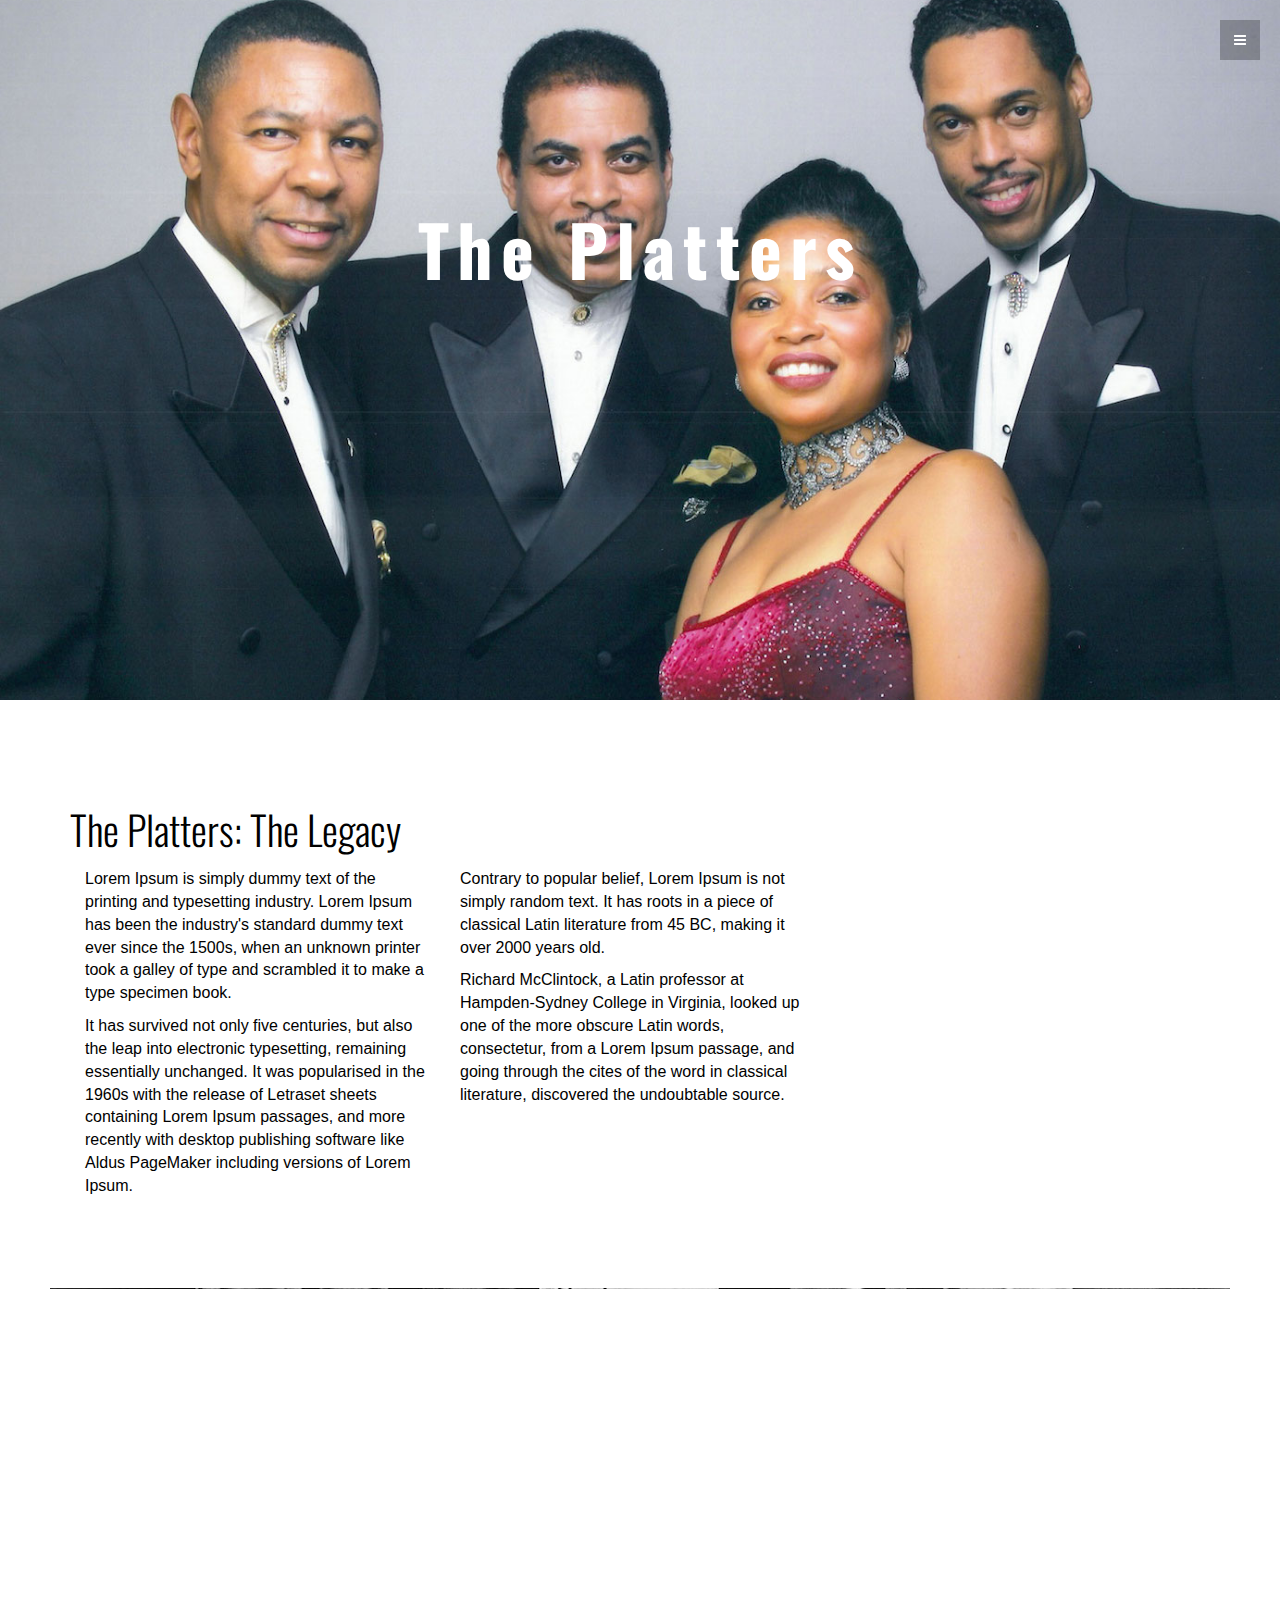
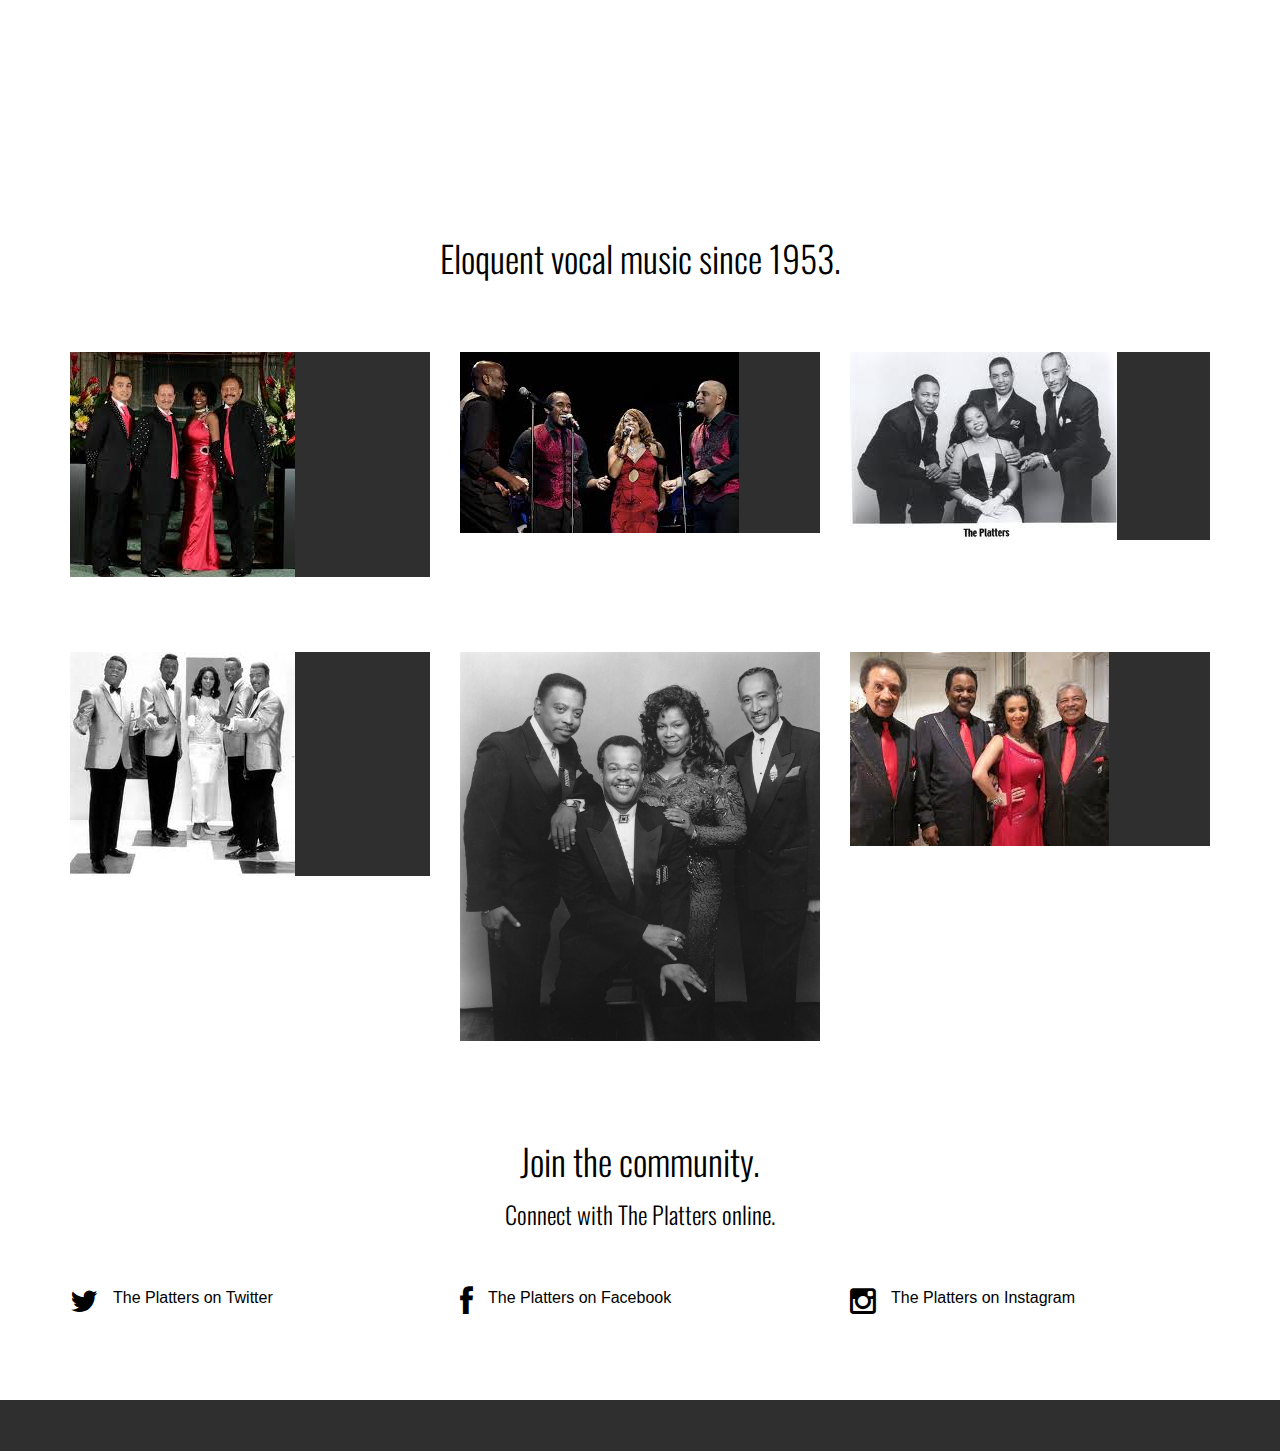
==== index.html @ 8032dd85 "first commit" ====
<!DOCTYPE html>
<html lang="en">
  <head>
    <meta charset="utf-8">
    <meta http-equiv="X-UA-Compatible" content="IE=edge">
    <meta name="viewport" content="width=device-width, initial-scale=1">
    <meta name="description" content="">
    <meta name="author" content="">
    <link rel="shortcut icon" href="assets/ico/favicon.ico">

    <title>The Platters</title>

    <!-- Bootstrap core CSS -->
    <link href="assets/css/bootstrap.css" rel="stylesheet">

    <!-- Custom styles for this template -->
    <link href="assets/css/style.css" rel="stylesheet">
    <link href="assets/css/font-awesome.min.css" rel="stylesheet">
    <link href="assets/js/fancybox/jquery.fancybox.css" rel="stylesheet" />

    <!-- Just for debugging purposes. Don't actually copy this line! -->
    <!--[if lt IE 9]><script src="../../assets/js/ie8-responsive-file-warning.js"></script><![endif]-->

    <!-- HTML5 shim and Respond.js IE8 support of HTML5 elements and media queries -->
    <!--[if lt IE 9]>
      <script src="https://oss.maxcdn.com/libs/html5shiv/3.7.0/html5shiv.js"></script>
      <script src="https://oss.maxcdn.com/libs/respond.js/1.4.2/respond.min.js"></script>
    <![endif]-->
  </head>

  <body data-spy="scroll" data-offset="0" data-target="#theMenu">
		
	<!-- Menu -->
	<nav class="menu" id="theMenu">
		<div class="menu-wrap">
			<i class="fa fa-times menu-close"></i>
			<a href="#home" class="smoothScroll">Home</a>
			<a href="#about" class="smoothScroll">About</a>
			<a href="#services" class="smoothScroll">Connect</a>
		</div>
		
		<!-- Menu button -->
		<div id="menuToggle"><i class="fa fa-bars"></i></div>
	</nav>

	<section id="home" name="home"></section>
	<div id="headerwrap">
		<div class="container">
			<div class="row">
				<div class="col-md-6 col-md-offset-3">
					<h1>The Platters</h1>
				</div>
			</div><! --/row -->
		</div><! --/container -->
	</div><! --/headerwrap -->
	
	<section id="about" name="about"></section>
	<div id="aboutwrap">
		<div class="container">
			<div class="row">
				<div class="col-lg-8 name-desc">
					<h2>The Platters: The Legacy</h2>
					
					<div class="col-md-6">
						<p>Lorem Ipsum is simply dummy text of the printing and typesetting industry. Lorem Ipsum has been the industry's standard dummy text ever since the 1500s, when an unknown printer took a galley of type and scrambled it to make a type specimen book.</p>
						<p>It has survived not only five centuries, but also the leap into electronic typesetting, remaining essentially unchanged. It was popularised in the 1960s with the release of Letraset sheets containing Lorem Ipsum passages, and more recently with desktop publishing software like Aldus PageMaker including versions of Lorem Ipsum.</p>
					</div>
					<div class="col-md-6">
						<p>Contrary to popular belief, Lorem Ipsum is not simply random text. It has roots in a piece of classical Latin literature from 45 BC, making it over 2000 years old.</p>
						<p> Richard McClintock, a Latin professor at Hampden-Sydney College in Virginia, looked up one of the more obscure Latin words, consectetur, from a Lorem Ipsum passage, and going through the cites of the word in classical literature, discovered the undoubtable source. </p>
					</div>
					
				</div><! --/col-lg-8-->
		
			</div><!-- /row -->
		</div><!-- /container -->
	</div><!-- /aboutwrap -->
	
	<! -- ABOUT SEPARATOR -->
	<div class="sep about" data-stellar-background-ratio="0.5"></div>
	
	<! -- PORTFOLIO SECTION -->
	<section id="portfolio" name="portfolio"></section>
	<div id="portfoliowrap">
		<div class="container">
			<div class="row">
				<h1>Eloquent vocal music since 1953.</h1>
				<div class="col-lg-4 col-md-4 col-sm-4 col-xs-12 desc">
					<div class="project-wrapper">
	                    <div class="project">
	                        <div class="photo-wrapper">
	                            <div class="photo">
	                            	<a class="fancybox" href="assets/img/portfolio/port04.jpg"><img class="img-responsive" src="assets/img/portfolio/port04.jpg" alt=""></a>
	                            </div>
	                            <div class="overlay"></div>
	                        </div>
	                    </div>
	                </div>
				</div><!-- col-lg-4 -->
				
				<div class="col-lg-4 col-md-4 col-sm-4 col-xs-12 desc">
					<div class="project-wrapper">
	                    <div class="project">
	                        <div class="photo-wrapper">
	                            <div class="photo">
	                            	<a class="fancybox" href="assets/img/portfolio/port05.jpg"><img class="img-responsive" src="assets/img/portfolio/port05.jpg" alt=""></a>
	                            </div>
	                            <div class="overlay"></div>
	                        </div>
	                    </div>
	                </div>
				</div><!-- col-lg-4 -->
				
				<div class="col-lg-4 col-md-4 col-sm-4 col-xs-12 desc">
					<div class="project-wrapper">
	                    <div class="project">
	                        <div class="photo-wrapper">
	                            <div class="photo">
	                            	<a class="fancybox" href="assets/img/portfolio/port06.jpg"><img class="img-responsive" src="assets/img/portfolio/port06.jpg" alt=""></a>
	                            </div>
	                            <div class="overlay"></div>
	                        </div>
	                    </div>
	                </div>
				</div><!-- col-lg-4 -->
			</div><!-- /row -->
	
			<div class="row mt">
				<div class="col-lg-4 col-md-4 col-sm-4 col-xs-12 desc">
					<div class="project-wrapper">
	                    <div class="project">
	                        <div class="photo-wrapper">
	                            <div class="photo">
	                            	<a class="fancybox" href="assets/img/portfolio/port01.jpg"><img class="img-responsive" src="assets/img/portfolio/port01.jpg" alt=""></a>
	                            </div>
	                            <div class="overlay"></div>
	                        </div>
	                    </div>
	                </div>
				</div><!-- col-lg-4 -->
				
				<div class="col-lg-4 col-md-4 col-sm-4 col-xs-12 desc">
					<div class="project-wrapper">
	                    <div class="project">
	                        <div class="photo-wrapper">
	                            <div class="photo">
	                            	<a class="fancybox" href="assets/img/portfolio/port02.jpg"><img class="img-responsive" src="assets/img/portfolio/port02.jpg" alt=""></a>
	                            </div>
	                            <div class="overlay"></div>
	                        </div>
	                    </div>
	                </div>
				</div><!-- col-lg-4 -->
				
				<div class="col-lg-4 col-md-4 col-sm-4 col-xs-12 desc">
					<div class="project-wrapper">
	                    <div class="project">
	                        <div class="photo-wrapper">
	                            <div class="photo">
	                            	<a class="fancybox" href="assets/img/portfolio/port03.jpg"><img class="img-responsive" src="assets/img/portfolio/port03.jpg" alt=""></a>
	                            </div>
	                            <div class="overlay"></div>
	                        </div>
	                    </div>
	                </div>
				</div><!-- col-lg-4 -->
			</div><!-- /row -->
		</div><! --/container -->
	</div><! --/Portfoliowrap -->
	
	<! -- SERVICE SECTION -->
	<section id="services" name="services"></section>
	<div id="servicewrap">
		<div class="container">
			<div class="row">
				<div class="col-lg-8-offset-2 centered">
					<h1>Join the community.</h1>
					<h3>Connect with The Platters online.</h3>
				</div><!-- /col-lg-8 -->
			</div><! --/row -->
			
			<div class="row mt">
				<div class="col-sm-4 service">
					<i class="fa fa-twitter"></i><p>The Platters on Twitter</p>
				</div>
				<div class="col-sm-4 service">
					<i class="fa fa-facebook"></i><p>The Platters on Facebook</p>
				</div>
				<div class="col-sm-4 service">
					<i class="fa fa-instagram"></i><p>The Platters on Instagram</p>
				</div>
			</div><! --/row -->
			
		</div><! --/container -->
	</div><! --/servicewrap -->
	
	
	<! -- SERVICE SECTION -->
	<section id="contact" name="contact"></section>
	
	<div id="contactwrap">
		<div class="container">
			<div class="row">
				<div class="col-lg-6">
			
				</div>
				
				<div class="col-lg-6">
					
				</div>
			
			</div><! --/row -->
		</div><!-- /container -->
	</div>
	
    <!-- Bootstrap core JavaScript
    ================================================== -->
    <!-- Placed at the end of the document so the pages load faster -->
    <script src="https://ajax.googleapis.com/ajax/libs/jquery/1.11.0/jquery.min.js"></script>
	<script src="assets/js/classie.js"></script>
    <script src="assets/js/bootstrap.min.js"></script>
    <script src="assets/js/smoothscroll.js"></script>
	<script src="assets/js/jquery.stellar.min.js"></script>
	<script src="assets/js/fancybox/jquery.fancybox.js"></script>    
	<script src="assets/js/main.js"></script>
		<script>
		$(function(){
			$.stellar({
				horizontalScrolling: false,
				verticalOffset: 40
			});
		});
		</script>
		
		<script type="text/javascript">
      $(function() {
        //    fancybox
          jQuery(".fancybox").fancybox();
      });
	   </script>

  </body>
</html>
---- assets/css/style.css ----
/*
 * Author: Carlos Alvarez
 * URL: http://Alvarez.is
 *
 * Project Name: NYC Design
 * Version: 1.0
 * Date: 04-20-2014
 * URL: 
 */


/* ==========================================================================
   Base Styles, Bootstrap Modifications & Fonts Import
   ========================================================================== */

@import url(http://fonts.googleapis.com/css?family=Oswald:400,300,700);
@import url(http://fonts.googleapis.com/css?family=Lato:400,700);

html,
button,
input,
select,
textarea {
    color: #222;
}

/*
 * Remove text-shadow in selection highlight: h5bp.com/i
 * These selection rule sets have to be separate.
 * Customize the background color to match your design.
 */

::-moz-selection {
    background: #f2c2c9;
    color: #a4003a;
    text-shadow: none;
}

::selection {
    background: #16a085;
    color: #a4003a;
    text-shadow: none;
}

/*
 * A better looking default horizontal rule
 */

 hr {
    display: block;
    height: 1px;
    border: 0;
    border-top: 1px solid #ccc;
    margin: 1em 0;
    padding: 0;
}

.centered {
	text-align: center
}


/* ==========================================================================
   General styles
   ========================================================================== */

html,
body {
    height: 100%;
}

body {
    font-family: "Lato" sans-serif;
    font-weight: 400;
    font-size: 16px;
    color: #000;

    -webkit-font-smoothing: antialiased;
    -webkit-overflow-scrolling: touch;
}

h1, h2, h3, h4, h5, h6 {
	font-family: "Oswald", sans-serif;
	font-weight: 300;
}

/* ==========================================================================
   MENU CONFIGURATION
   ========================================================================== */

.menu {
	position: fixed;
	right: -200px;
	width: 260px;
	height: 100%;
	top: 0;
	z-index: 10;
	text-align: left;
}

.menu.menu-open {
	right: 0px;
}

.menu-wrap {
	position: absolute;
	top: 0;
	left: 60px;
	background: #1a1a1a;
	width: 200px;
	height: 100%;
}

.menu h1.logo a {
	font-family: "Oswald", sans-serif;
	font-size: 16px;
	font-weight: 700;
	letter-spacing: 0.15em;
	line-height: 40px;
	text-transform: uppercase;
	color: #ffffff;
	margin-top: 20px;
}

.menu h1.logo a:hover {
	color: #f85c37;
}

.menu img.logo {
	margin: 20px 0;
	max-width: 160px;
}

.menu a {
	margin-left: 20px;
	color: #808080;
	display: block;
	font-size: 12px;
	font-weight: 700;
	line-height: 40px;
	letter-spacing: 0.1em;
	text-transform: uppercase;
}

.menu a:hover {
	color: #ffffff;
}

.menu a:active {
	color: #ffffff;
}

.menu a > i {
	float: left;
	display: inline-block;
	vertical-align: middle; 
	text-align: left;
	width: 25px;
	font-size: 14px;
	line-height: 40px;
	margin: 25px 2px;
}

.menu-close {
	cursor: pointer;
	display: block;
	position: absolute;
	font-size: 14px;
	color: #808080;
	width: 40px;
	height: 40px;
	line-height: 40px;
	top: 20px;
	right: 5px;
	-webkit-transition: all .1s ease-in-out;
	   -moz-transition: all .1s ease-in-out;
		-ms-transition: all .1s ease-in-out;
		 -o-transition: all .1s ease-in-out;
			transition: all .1s ease-in-out;
}

.menu-close:hover {
	color: #ffffff;
	-webkit-transition: all .1s ease-in-out;
	   -moz-transition: all .1s ease-in-out;
		-ms-transition: all .1s ease-in-out;
		 -o-transition: all .1s ease-in-out;
			transition: all .1s ease-in-out;
}

/* Push the body after clicking the menu button */
.body-push {
	overflow-x: hidden;
	position: relative;
	left: 0;
}

.body-push-toright {
	left: 200px;
}

.body-push-toleft {
	left: -200px;
}

.menu,
.body-push {
	-webkit-transition: all .3s ease;
	   -moz-transition: all .3s ease;
		-ms-transition: all .3s ease;
		 -o-transition: all .3s ease;
			transition: all .3s ease;
}

#menuToggle {
	position: absolute;
	top: 20px;
	left: 0;
	z-index: 11;
	display: block;
	text-align: center;
	font-size: 14px;
	color: #ffffff;
	width: 40px;
	height: 40px;
	line-height: 40px;
	cursor: pointer;
	background: rgba(0,0,0,0.25);
	-webkit-transition: all .1s ease-in-out;
	   -moz-transition: all .1s ease-in-out;
		-ms-transition: all .1s ease-in-out;
		 -o-transition: all .1s ease-in-out;
			transition: all .1s ease-in-out;
}

#menuToggle:hover {
	color: #ffffff;
	background: rgba(0,0,0,0.2);
	-webkit-transition: all .1s ease-in-out;
	   -moz-transition: all .1s ease-in-out;
		-ms-transition: all .1s ease-in-out;
		 -o-transition: all .1s ease-in-out;
			transition: all .1s ease-in-out;
}


/* ==========================================================================
   Wrap Sections
   ========================================================================== */

#headerwrap {
	background: url(../img/back.jpg) no-repeat center top;
	margin-top: 0px;
	padding-top:120px;
	text-align:center;
	background-attachment: relative;
	background-position: center center;
	min-height: 700px;
	width: 100%;
	
    -webkit-background-size: 100%;
    -moz-background-size: 100%;
    -o-background-size: 100%;
    background-size: 100%;

    -webkit-background-size: cover;
    -moz-background-size: cover;
    -o-background-size: cover;
    background-size: cover;
}

#headerwrap h1 {
	color:#ffffff;
	margin-top: 90px;
	padding-bottom: 30px;
	letter-spacing: 8px;
	font-size: 70px;
	font-weight: bold;
}

/* About Wrap & Conf */
#aboutwrap {
	margin-top: 80px;
	margin-bottom: 80px;
}

.name {
	text-align: center;
}
.name p {
	font-size: 22px;
	font-weight: lighter;
	margin-top: 15px;
	letter-spacing: 2px;
}

.name-label {
	width: 60px;
	height: 60px;
	margin: 0 auto 45px;
	border-top: 1px solid #000;
	background: url(../img/name-label.png) center bottom no-repeat;
	background-size: 35px 35px;
}

.name-zig {
	width: 73px;
	height: 17px;
	margin: 38px 0 38px;
	background: url(../img/name-zig.png) 0 0 no-repeat;
	background-size: 73px 17px;
}

.name-desc h2 {
	font-family: 'Oswald', sans-serif;
	font-size: 40px;
	line-height: 1.45;
	font-weight: 300;
}

/* Separator About - Parallax Section */
.sep {
	background-attachment: fixed;
	background-position: 50% 0;
	background-repeat: no-repeat;
	height: 450px;
	position: relative;
}
.about {
	background-image: url(../img/platters-1.jpg);
}

/* Portfolio Wrap Section */
#portfoliowrap {
	display: block;
	margin-top: 80px;
	margin-bottom: 80px;
}

#portfoliowrap h1 {
	font-weight: 300;
	text-align: center;
	margin-bottom: 50px;
}
.mt {
	margin-top: 50px;
}

.mb {
	margin-bottom: 60px;
}

#portfoliowrap i {
	font-size: 50px;
}

.proc {
	padding-top: 15px;
	padding-bottom: 15px;
	border-bottom: solid 2px transparent;
}

#portfoliowrap .proc:hover {
	background-color: #eee;
	border-bottom: solid 2px #2f2f2f
}

.portfolio {
	background-image: url(../img/portfolio-sep.jpg);
}

/* Service Wrap */
#servicewrap {
	display: block;
	margin-top: 80px;
	margin-bottom: 80px;
}

#servicewrap h1 {
	font-weight: 300;
	text-align: center;
	margin-bottom: 20px;
}

.service {
	text-align: left;
}

.service small {
	font-size: 12px;
	font-weight: bold
}

.service i {
	float: left;
	margin-right: 15px;
	font-size: 30px;
	vertical-align: middle;
}

.service .text {
	color: #767676
}

/* Testimonials Wrap */
#testimonials {
	display: block;
	margin-top: 80px;
	margin-bottom: 80px;
	background-color: #f3f3f3;
}

/* Contact Wrap */
#contactwrap {
	background-color: #2f2f2f;
	margin-top: 0px;
	padding-top: 25px;
	padding-bottom: 25px;
}

#contactwrap p {
	color: #f2f2f2;
}

#contactwrap small {
	font-size: 13px;
}

.contact {
	background-image: url(../img/contact-sep.jpg);
}

#contactwrap label {
	color: #f2f2f2;
	margin-top: 10px;
}


/* Gallery Configuration */
.photo-wrapper {
  display: block;
  position: relative;
  overflow: hidden;
  background-color: #2f2f2f;
  -webkit-transition: background-color 0.4s;
  -moz-transition: background-color 0.4s;
  -o-transition: background-color 0.4s;
  transition: background-color 0.4s;
}
.project .overlay {
  position: absolute;
  text-align: center;
  color: #fff;
  opacity: 0;
  filter: alpha(opacity=0);
  -webkit-transition: opacity 0.4s;
  -moz-transition: opacity 0.4s;
  -o-transition: opacity 0.4s;
  transition: opacity 0.4s;
  
}

.project:hover .photo-wrapper {
  background-color: #2f2f2f;
	background-image:url(../img/zoom.png);
	background-repeat:no-repeat;
	background-position:center;
	top: 0;
	bottom: 0;
	left: 0;
	right: 0;
	position: relative;
}
.project:hover .photo {
  opacity: 10;
  filter: alpha(opacity=4000);
  opacity: 0.1;
  filter: alpha(opacity=40);
}
.project:hover .overlay {
  opacity: 100;
  filter: alpha(opacity=10000);
  opacity: 1;
  filter: alpha(opacity=100);
}

.desc {
	margin-top: 25px;
}
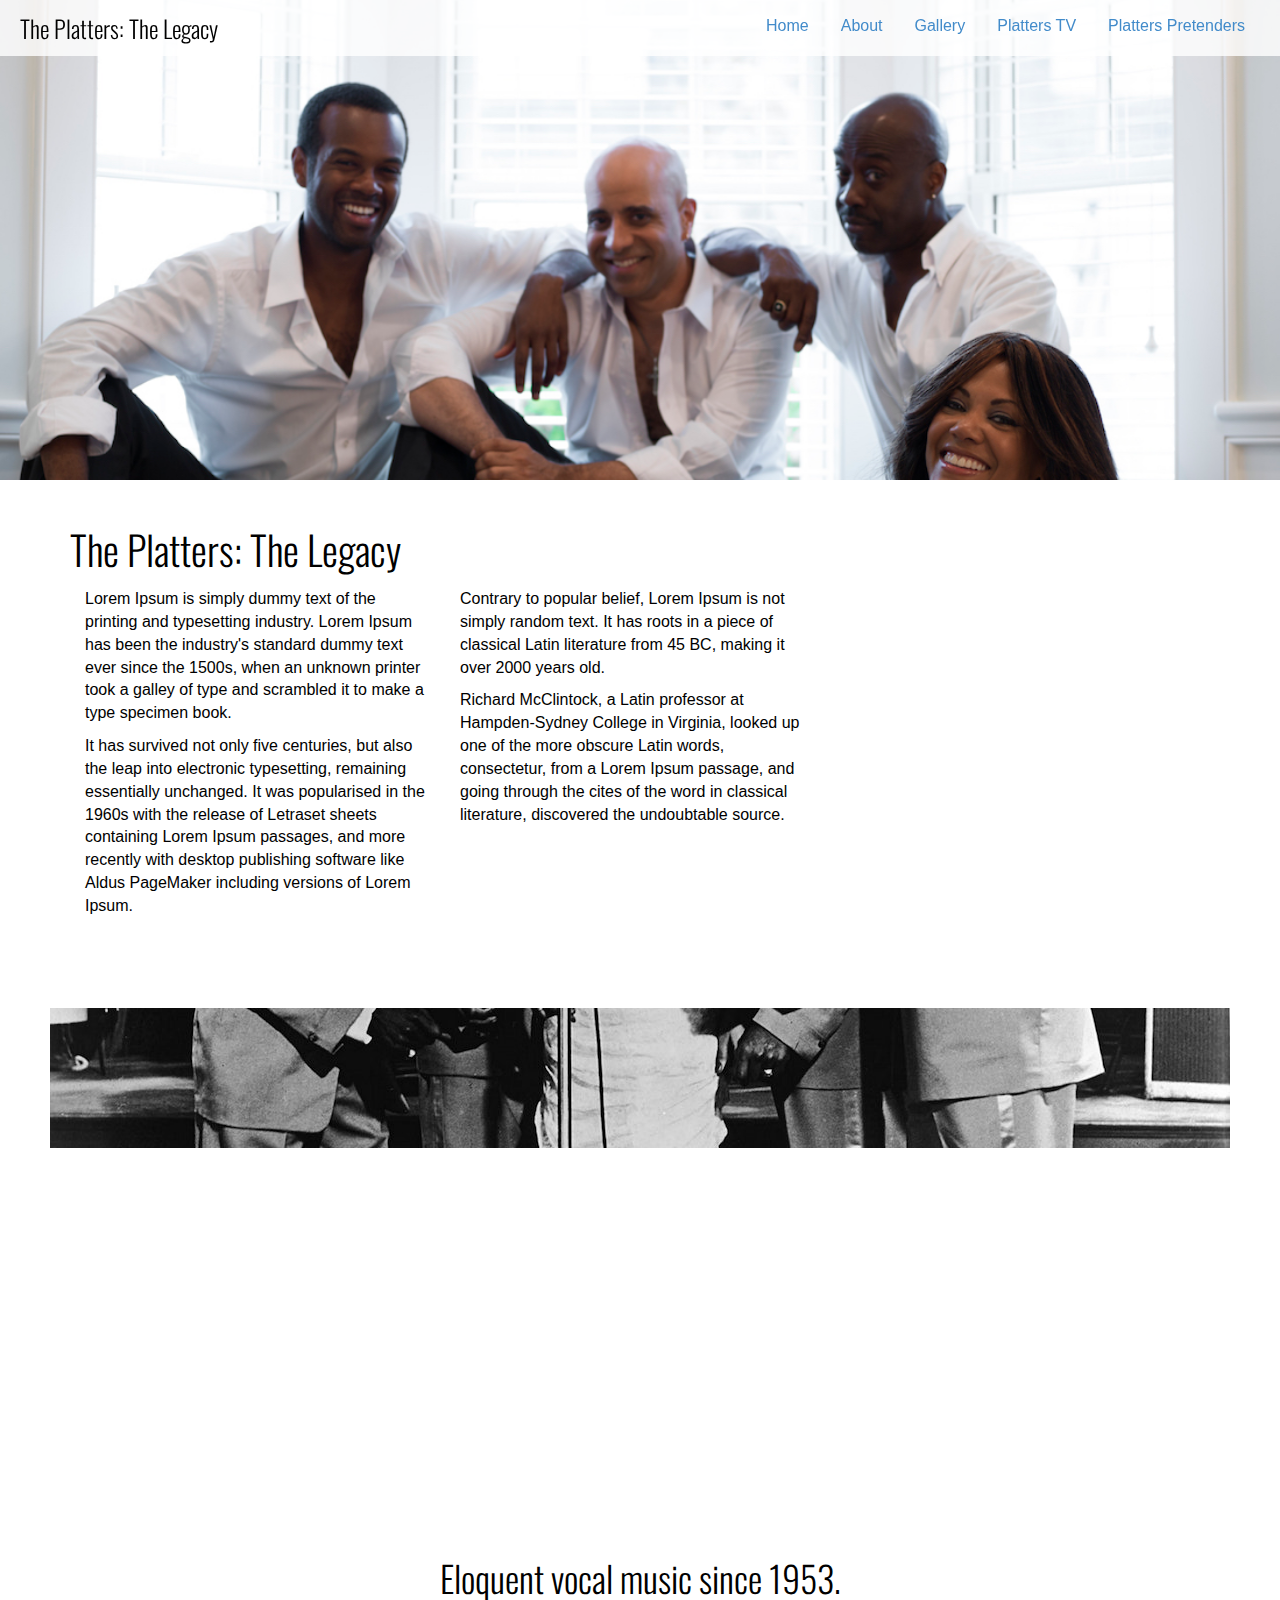
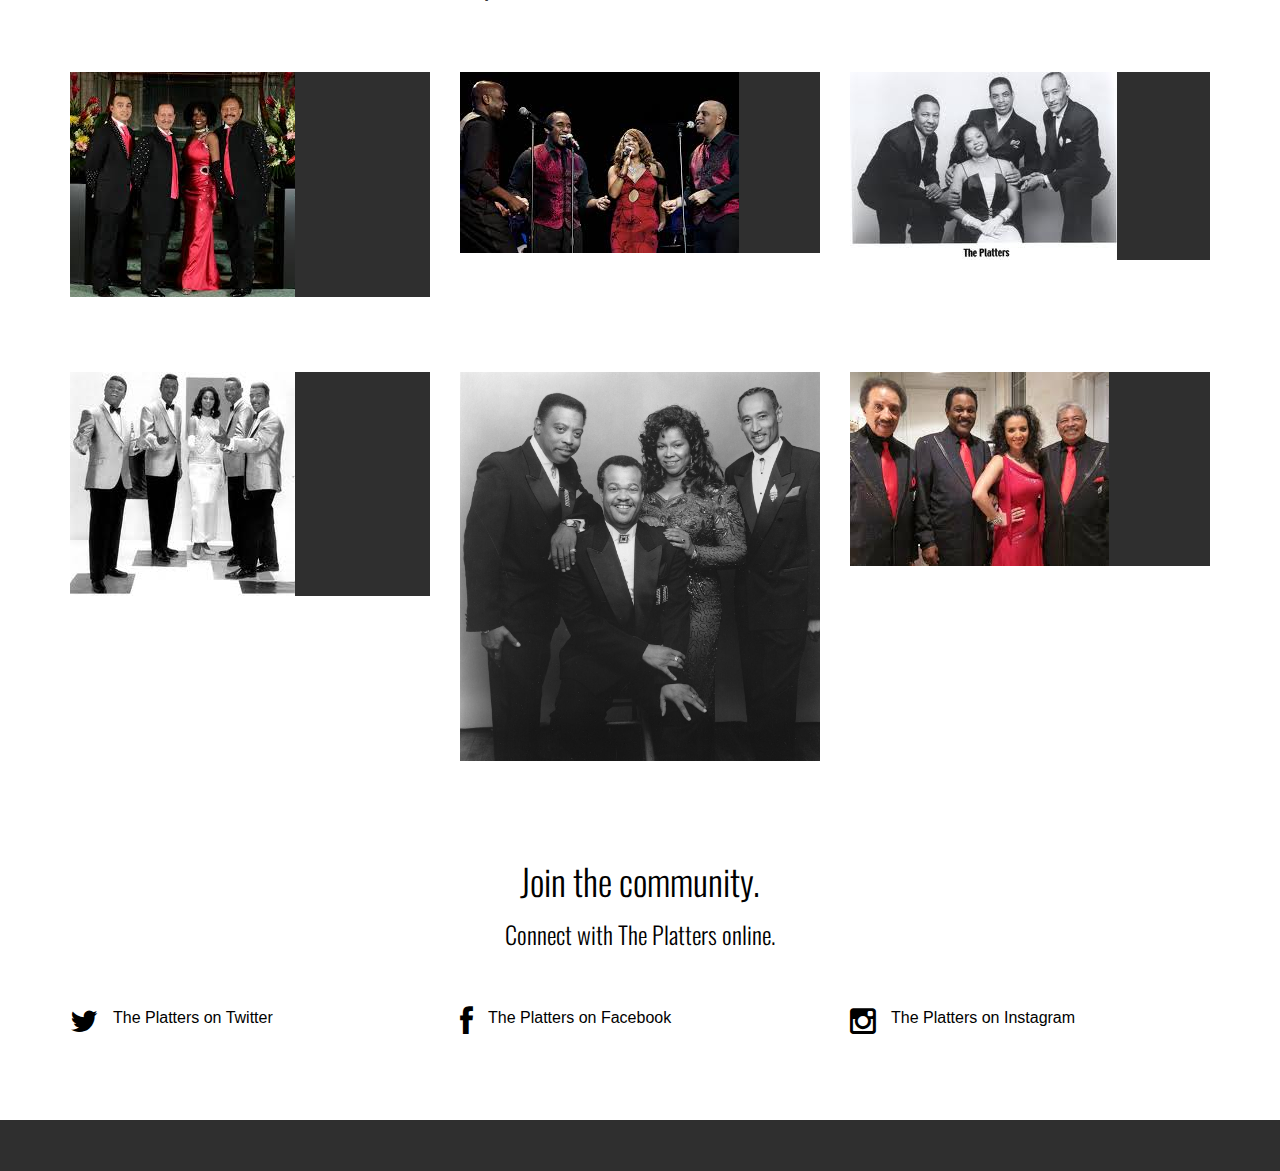
==== commit 600f6558: "adds gallery" ====
--- a/index.html
+++ b/index.html
@@ -31,24 +31,25 @@
   <body data-spy="scroll" data-offset="0" data-target="#theMenu">
 		
 	<!-- Menu -->
-	<nav class="menu" id="theMenu">
-		<div class="menu-wrap">
-			<i class="fa fa-times menu-close"></i>
-			<a href="#home" class="smoothScroll">Home</a>
-			<a href="#about" class="smoothScroll">About</a>
-			<a href="#services" class="smoothScroll">Connect</a>
+		<div id="navigation">
+			<div class="float-right">
+				<ul class="nav nav-pills">
+					<li><a href="#">Home</a></li>
+					<li><a href="#">About</a></li>
+					<li><a href="slide.html">Gallery</a></li>
+					<li><a href="#">Platters TV</a></li>
+					<li><a href="#">Platters Pretenders</a></li>
+				</ul>
+			</div>
+			<h3>The Platters: The Legacy</h3>
 		</div>
-		
-		<!-- Menu button -->
-		<div id="menuToggle"><i class="fa fa-bars"></i></div>
-	</nav>
 
 	<section id="home" name="home"></section>
 	<div id="headerwrap">
 		<div class="container">
 			<div class="row">
 				<div class="col-md-6 col-md-offset-3">
-					<h1>The Platters</h1>
+					
 				</div>
 			</div><! --/row -->
 		</div><! --/container -->
--- a/assets/css/style.css
+++ b/assets/css/style.css
@@ -85,162 +85,23 @@
 }
 
 /* ==========================================================================
-   MENU CONFIGURATION
+   NAV CONFIGURATION
    ========================================================================== */
-
-.menu {
+#navigation {
 	position: fixed;
-	right: -200px;
-	width: 260px;
-	height: 100%;
-	top: 0;
-	z-index: 10;
-	text-align: left;
-}
-
-.menu.menu-open {
-	right: 0px;
-}
-
-.menu-wrap {
-	position: absolute;
-	top: 0;
-	left: 60px;
-	background: #1a1a1a;
-	width: 200px;
-	height: 100%;
-}
-
-.menu h1.logo a {
-	font-family: "Oswald", sans-serif;
-	font-size: 16px;
-	font-weight: 700;
-	letter-spacing: 0.15em;
-	line-height: 40px;
-	text-transform: uppercase;
-	color: #ffffff;
-	margin-top: 20px;
-}
-
-.menu h1.logo a:hover {
-	color: #f85c37;
-}
-
-.menu img.logo {
-	margin: 20px 0;
-	max-width: 160px;
-}
-
-.menu a {
-	margin-left: 20px;
-	color: #808080;
-	display: block;
-	font-size: 12px;
-	font-weight: 700;
-	line-height: 40px;
-	letter-spacing: 0.1em;
-	text-transform: uppercase;
-}
-
-.menu a:hover {
-	color: #ffffff;
-}
-
-.menu a:active {
-	color: #ffffff;
-}
-
-.menu a > i {
-	float: left;
-	display: inline-block;
-	vertical-align: middle; 
-	text-align: left;
-	width: 25px;
-	font-size: 14px;
-	line-height: 40px;
-	margin: 25px 2px;
-}
-
-.menu-close {
-	cursor: pointer;
-	display: block;
-	position: absolute;
-	font-size: 14px;
-	color: #808080;
-	width: 40px;
-	height: 40px;
-	line-height: 40px;
-	top: 20px;
-	right: 5px;
-	-webkit-transition: all .1s ease-in-out;
-	   -moz-transition: all .1s ease-in-out;
-		-ms-transition: all .1s ease-in-out;
-		 -o-transition: all .1s ease-in-out;
-			transition: all .1s ease-in-out;
-}
-
-.menu-close:hover {
-	color: #ffffff;
-	-webkit-transition: all .1s ease-in-out;
-	   -moz-transition: all .1s ease-in-out;
-		-ms-transition: all .1s ease-in-out;
-		 -o-transition: all .1s ease-in-out;
-			transition: all .1s ease-in-out;
-}
-
-/* Push the body after clicking the menu button */
-.body-push {
-	overflow-x: hidden;
-	position: relative;
-	left: 0;
-}
-
-.body-push-toright {
-	left: 200px;
-}
-
-.body-push-toleft {
-	left: -200px;
-}
-
-.menu,
-.body-push {
-	-webkit-transition: all .3s ease;
-	   -moz-transition: all .3s ease;
-		-ms-transition: all .3s ease;
-		 -o-transition: all .3s ease;
-			transition: all .3s ease;
-}
-
-#menuToggle {
-	position: absolute;
-	top: 20px;
-	left: 0;
-	z-index: 11;
-	display: block;
-	text-align: center;
-	font-size: 14px;
-	color: #ffffff;
-	width: 40px;
-	height: 40px;
-	line-height: 40px;
-	cursor: pointer;
-	background: rgba(0,0,0,0.25);
-	-webkit-transition: all .1s ease-in-out;
-	   -moz-transition: all .1s ease-in-out;
-		-ms-transition: all .1s ease-in-out;
-		 -o-transition: all .1s ease-in-out;
-			transition: all .1s ease-in-out;
-}
-
-#menuToggle:hover {
-	color: #ffffff;
-	background: rgba(0,0,0,0.2);
-	-webkit-transition: all .1s ease-in-out;
-	   -moz-transition: all .1s ease-in-out;
-		-ms-transition: all .1s ease-in-out;
-		 -o-transition: all .1s ease-in-out;
-			transition: all .1s ease-in-out;
+	width: 100%;
+	background-color: rgba(255,255,255,.8);
+	padding: 5px;
+	padding-left: 20px;
+	padding-right: 20px;
+	z-index: 100;
+}
+#navigation > h3 {
+	margin-top: 10px;
+}
+
+.float-right {
+	float: right;
 }
 
 
@@ -253,9 +114,9 @@
 	margin-top: 0px;
 	padding-top:120px;
 	text-align:center;
-	background-attachment: relative;
 	background-position: center center;
-	min-height: 700px;
+	background-position: 0px -20px;
+	min-height: 480px;
 	width: 100%;
 	
     -webkit-background-size: 100%;
@@ -280,7 +141,7 @@
 
 /* About Wrap & Conf */
 #aboutwrap {
-	margin-top: 80px;
+	margin-top: 20px;
 	margin-bottom: 80px;
 }
 
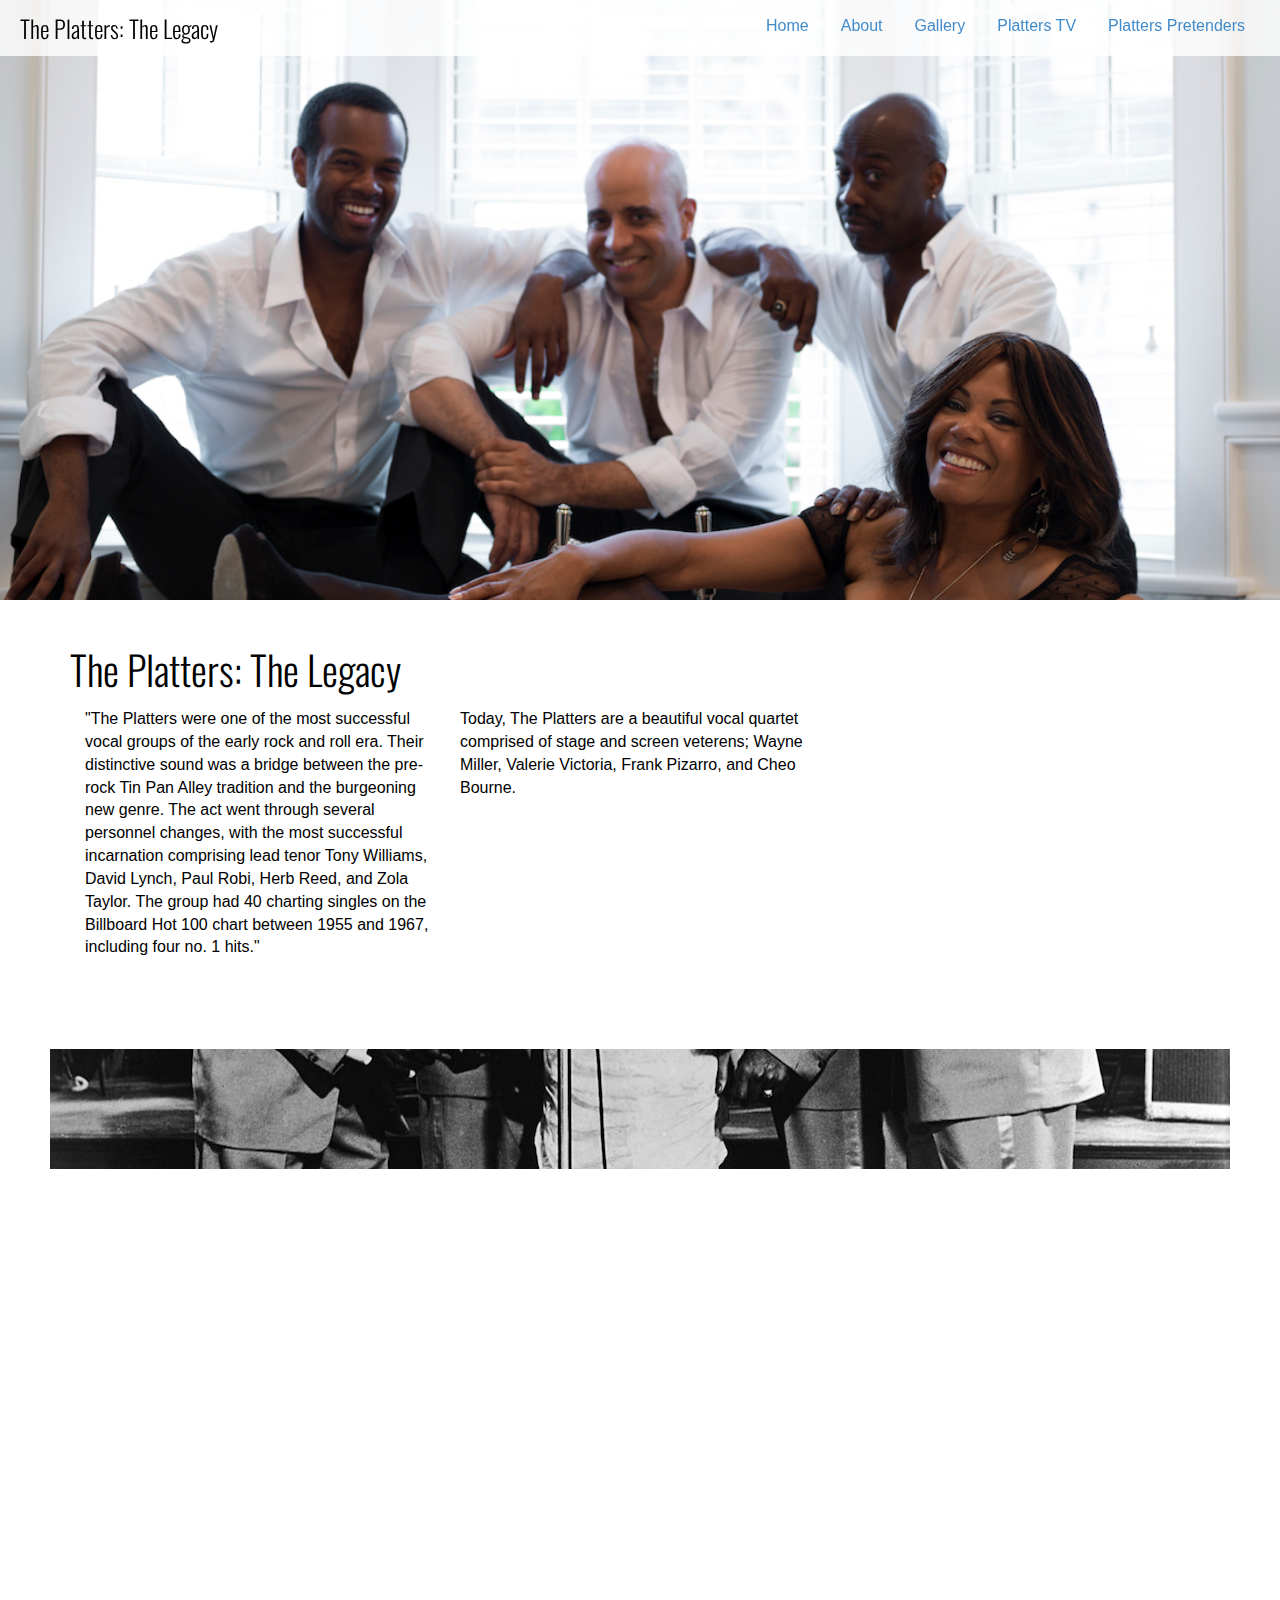
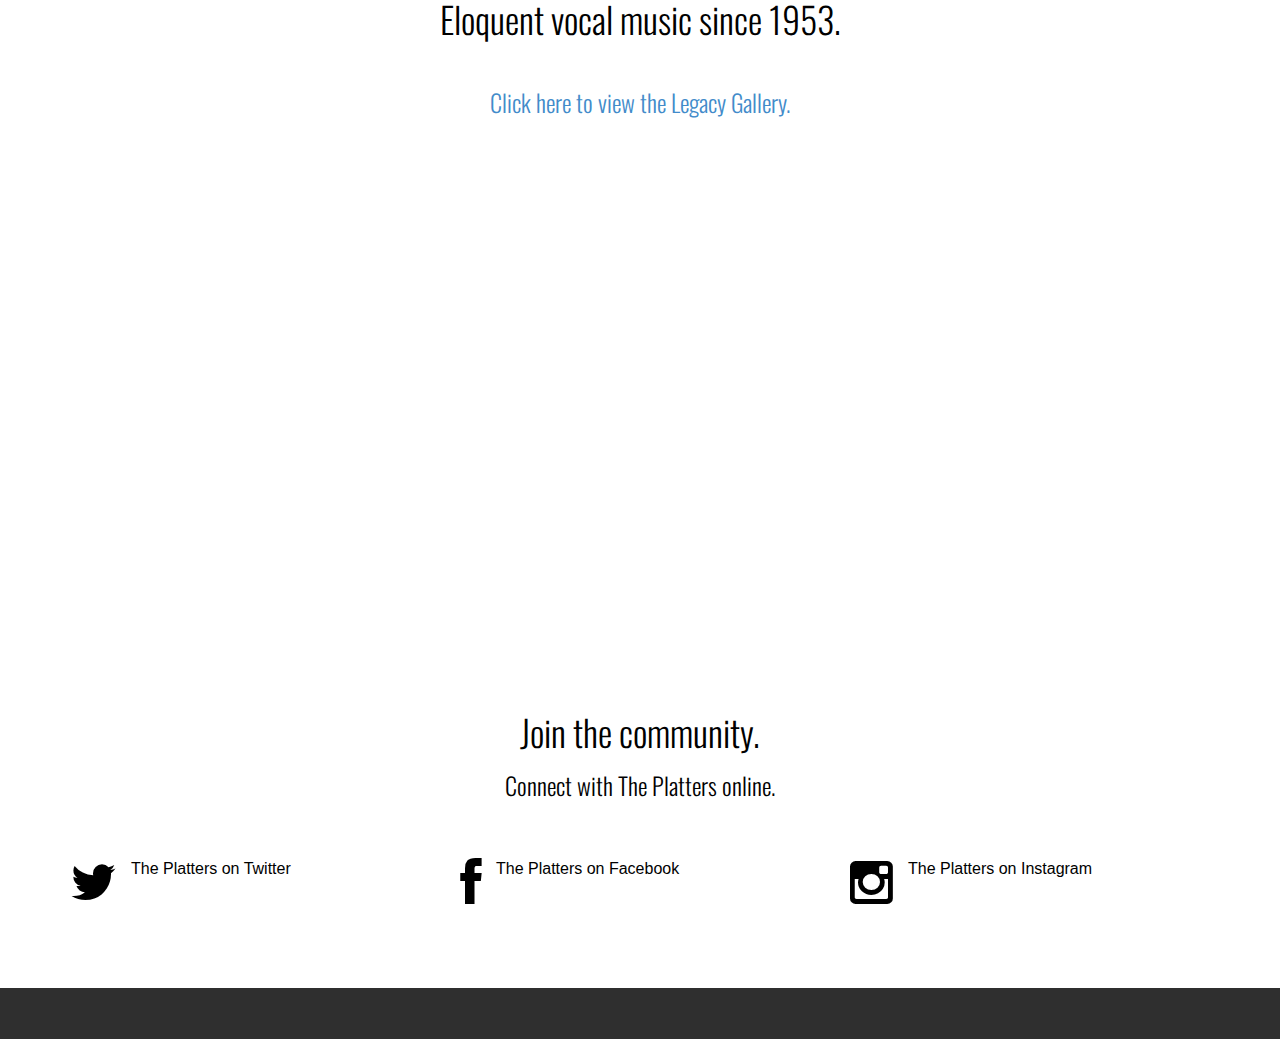
==== commit e791433f: "pushin" ====
--- a/index.html
+++ b/index.html
@@ -63,12 +63,10 @@
 					<h2>The Platters: The Legacy</h2>
 					
 					<div class="col-md-6">
-						<p>Lorem Ipsum is simply dummy text of the printing and typesetting industry. Lorem Ipsum has been the industry's standard dummy text ever since the 1500s, when an unknown printer took a galley of type and scrambled it to make a type specimen book.</p>
-						<p>It has survived not only five centuries, but also the leap into electronic typesetting, remaining essentially unchanged. It was popularised in the 1960s with the release of Letraset sheets containing Lorem Ipsum passages, and more recently with desktop publishing software like Aldus PageMaker including versions of Lorem Ipsum.</p>
+						<p>"The Platters were one of the most successful vocal groups of the early rock and roll era. Their distinctive sound was a bridge between the pre-rock Tin Pan Alley tradition and the burgeoning new genre. The act went through several personnel changes, with the most successful incarnation comprising lead tenor Tony Williams, David Lynch, Paul Robi, Herb Reed, and Zola Taylor. The group had 40 charting singles on the Billboard Hot 100 chart between 1955 and 1967, including four no. 1 hits."</p>
 					</div>
 					<div class="col-md-6">
-						<p>Contrary to popular belief, Lorem Ipsum is not simply random text. It has roots in a piece of classical Latin literature from 45 BC, making it over 2000 years old.</p>
-						<p> Richard McClintock, a Latin professor at Hampden-Sydney College in Virginia, looked up one of the more obscure Latin words, consectetur, from a Lorem Ipsum passage, and going through the cites of the word in classical literature, discovered the undoubtable source. </p>
+						<p>Today, The Platters are a beautiful vocal quartet comprised of stage and screen veterens; Wayne Miller, Valerie Victoria, Frank Pizarro, and Cheo Bourne.</p>
 					</div>
 					
 				</div><! --/col-lg-8-->
@@ -83,10 +81,14 @@
 	<! -- PORTFOLIO SECTION -->
 	<section id="portfolio" name="portfolio"></section>
 	<div id="portfoliowrap">
-		<div class="container">
+		<div class="container text-center">
 			<div class="row">
 				<h1>Eloquent vocal music since 1953.</h1>
-				<div class="col-lg-4 col-md-4 col-sm-4 col-xs-12 desc">
+				<a href="slide.html"><h3>Click here to view the Legacy Gallery.</h3></a>
+
+
+				<iframe width="640" height="480" src="//www.youtube.com/embed/PtXnUEW_OXw" frameborder="0" allowfullscreen></iframe>
+				<!-- <div class="col-lg-4 col-md-4 col-sm-4 col-xs-12 desc">
 					<div class="project-wrapper">
 	                    <div class="project">
 	                        <div class="photo-wrapper">
@@ -97,7 +99,7 @@
 	                        </div>
 	                    </div>
 	                </div>
-				</div><!-- col-lg-4 -->
+				</div>
 				
 				<div class="col-lg-4 col-md-4 col-sm-4 col-xs-12 desc">
 					<div class="project-wrapper">
@@ -110,7 +112,7 @@
 	                        </div>
 	                    </div>
 	                </div>
-				</div><!-- col-lg-4 -->
+				</div>
 				
 				<div class="col-lg-4 col-md-4 col-sm-4 col-xs-12 desc">
 					<div class="project-wrapper">
@@ -123,48 +125,7 @@
 	                        </div>
 	                    </div>
 	                </div>
-				</div><!-- col-lg-4 -->
-			</div><!-- /row -->
-	
-			<div class="row mt">
-				<div class="col-lg-4 col-md-4 col-sm-4 col-xs-12 desc">
-					<div class="project-wrapper">
-	                    <div class="project">
-	                        <div class="photo-wrapper">
-	                            <div class="photo">
-	                            	<a class="fancybox" href="assets/img/portfolio/port01.jpg"><img class="img-responsive" src="assets/img/portfolio/port01.jpg" alt=""></a>
-	                            </div>
-	                            <div class="overlay"></div>
-	                        </div>
-	                    </div>
-	                </div>
-				</div><!-- col-lg-4 -->
-				
-				<div class="col-lg-4 col-md-4 col-sm-4 col-xs-12 desc">
-					<div class="project-wrapper">
-	                    <div class="project">
-	                        <div class="photo-wrapper">
-	                            <div class="photo">
-	                            	<a class="fancybox" href="assets/img/portfolio/port02.jpg"><img class="img-responsive" src="assets/img/portfolio/port02.jpg" alt=""></a>
-	                            </div>
-	                            <div class="overlay"></div>
-	                        </div>
-	                    </div>
-	                </div>
-				</div><!-- col-lg-4 -->
-				
-				<div class="col-lg-4 col-md-4 col-sm-4 col-xs-12 desc">
-					<div class="project-wrapper">
-	                    <div class="project">
-	                        <div class="photo-wrapper">
-	                            <div class="photo">
-	                            	<a class="fancybox" href="assets/img/portfolio/port03.jpg"><img class="img-responsive" src="assets/img/portfolio/port03.jpg" alt=""></a>
-	                            </div>
-	                            <div class="overlay"></div>
-	                        </div>
-	                    </div>
-	                </div>
-				</div><!-- col-lg-4 -->
+				</div>
 			</div><!-- /row -->
 		</div><! --/container -->
 	</div><! --/Portfoliowrap -->
--- a/assets/css/style.css
+++ b/assets/css/style.css
@@ -116,7 +116,7 @@
 	text-align:center;
 	background-position: center center;
 	background-position: 0px -20px;
-	min-height: 480px;
+	min-height: 600px;
 	width: 100%;
 	
     -webkit-background-size: 100%;
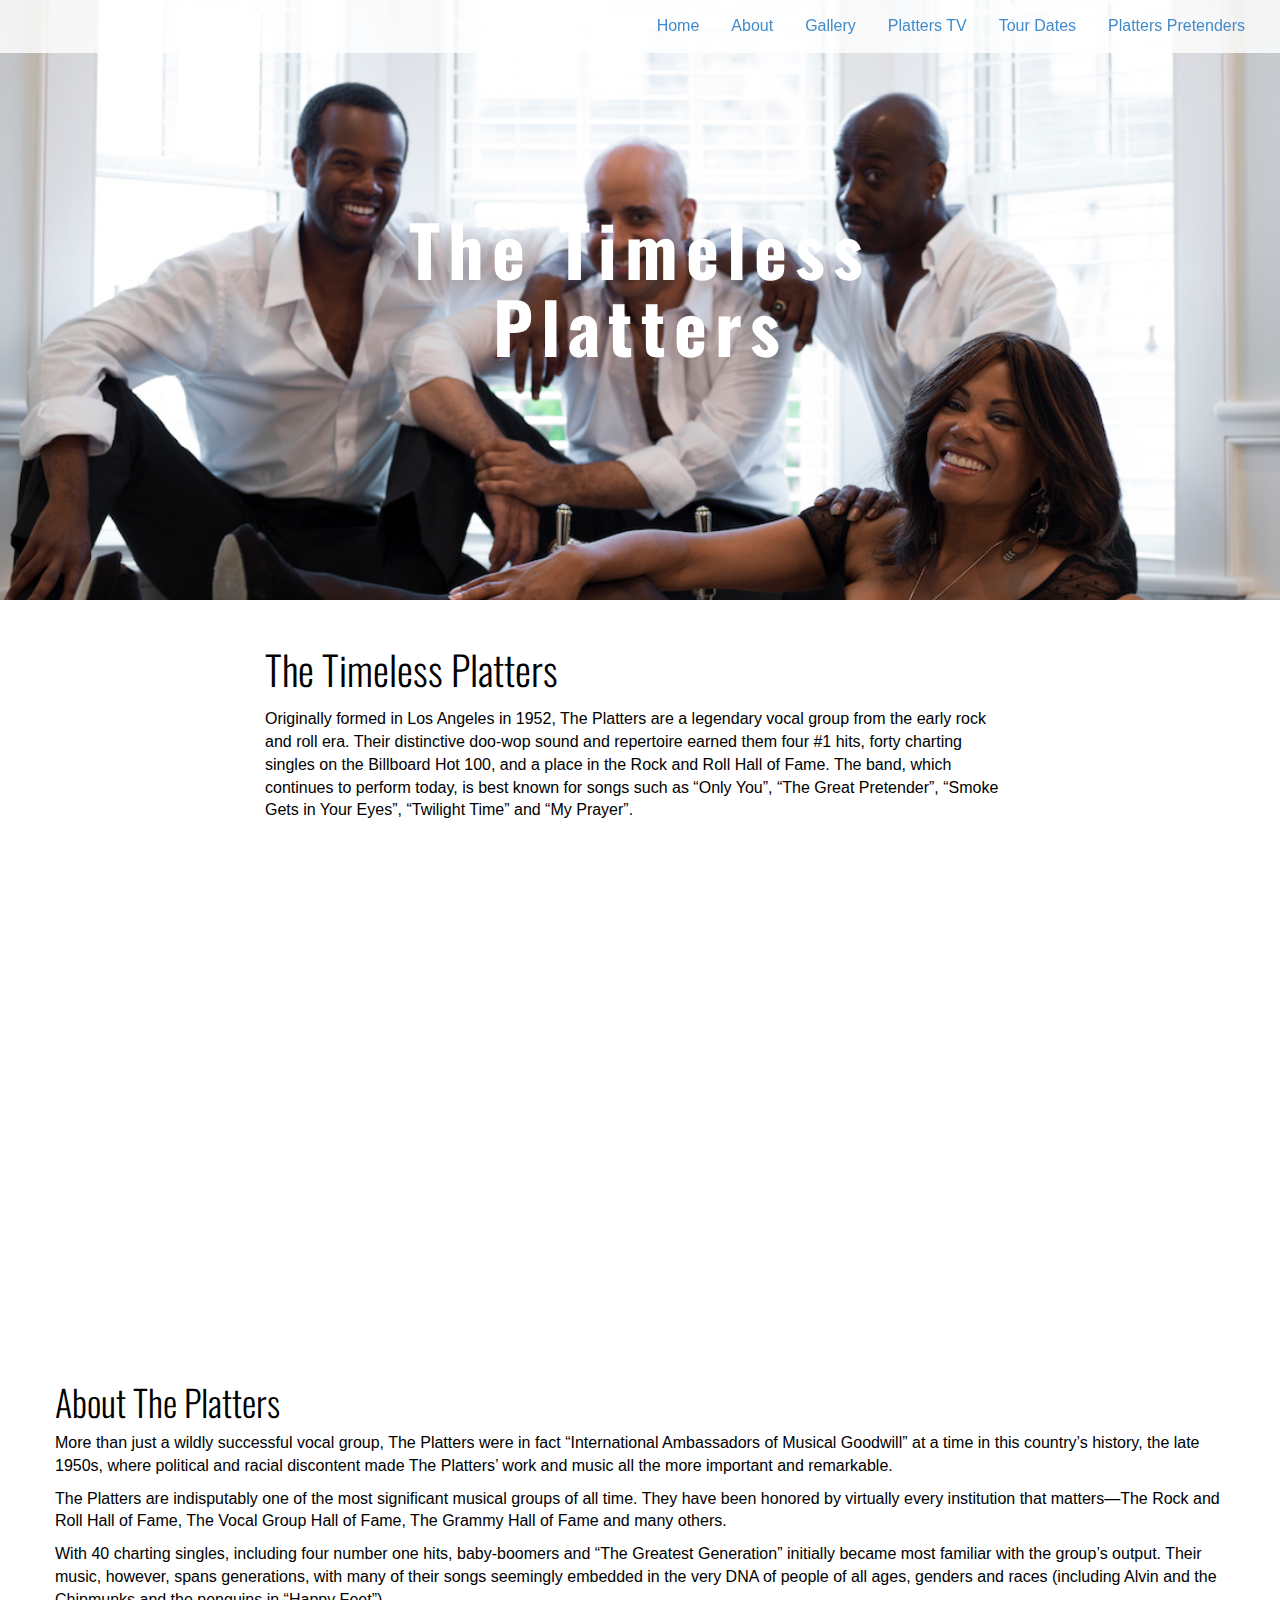
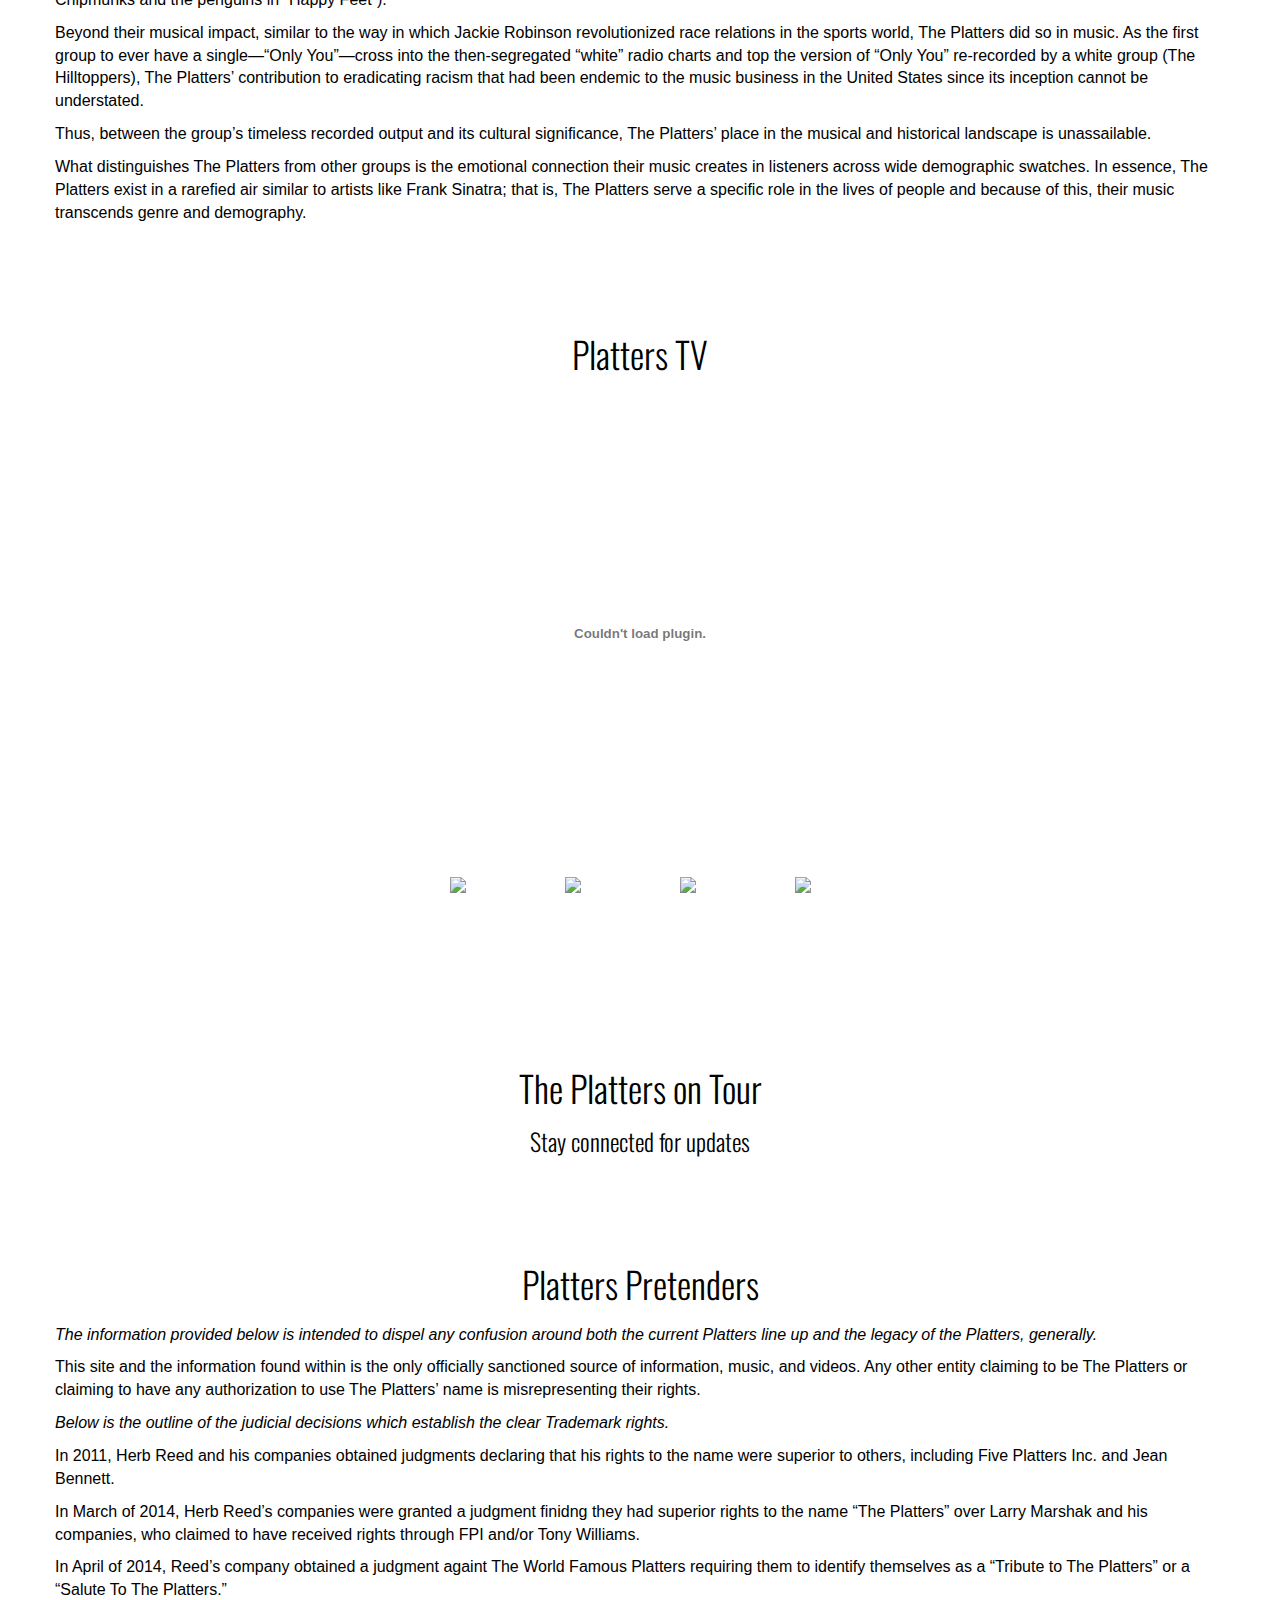
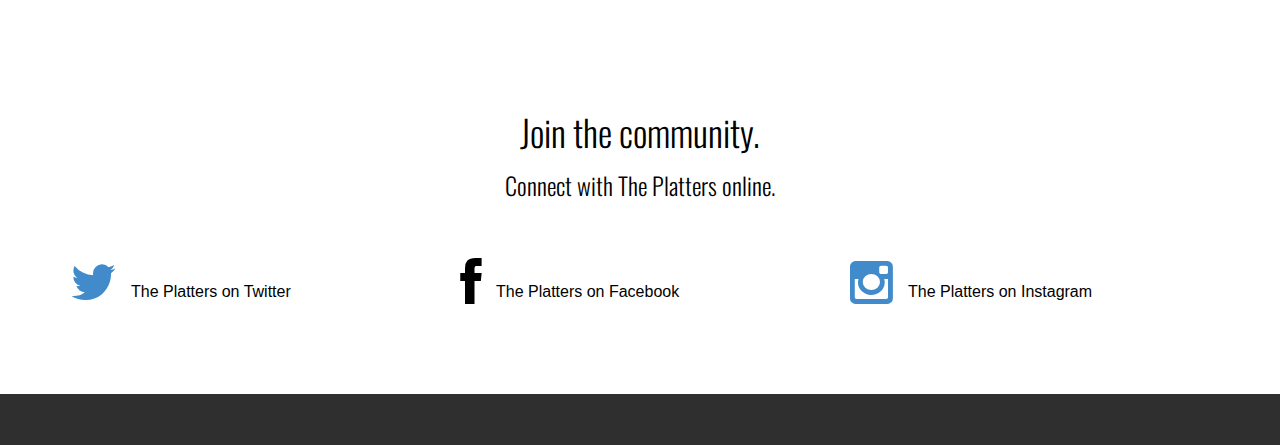
==== commit d2d59198: "pushes" ====
--- a/index.html
+++ b/index.html
@@ -16,6 +16,7 @@
     <!-- Custom styles for this template -->
     <link href="assets/css/style.css" rel="stylesheet">
     <link href="assets/css/font-awesome.min.css" rel="stylesheet">
+    <link href="assets/css/youtubecarousel.css" rel="stylesheet">
     <link href="assets/js/fancybox/jquery.fancybox.css" rel="stylesheet" />
 
     <!-- Just for debugging purposes. Don't actually copy this line! -->
@@ -35,40 +36,33 @@
 			<div class="float-right">
 				<ul class="nav nav-pills">
 					<li><a href="#">Home</a></li>
-					<li><a href="#">About</a></li>
+					<li><a href="#about">About</a></li>
 					<li><a href="slide.html">Gallery</a></li>
-					<li><a href="#">Platters TV</a></li>
-					<li><a href="#">Platters Pretenders</a></li>
+					<li><a href="#platterstv">Platters TV</a></li>
+					<li><a href="#tourdates">Tour Dates</a></li>
+					<li><a href="#pretenders">Platters Pretenders</a></li>
 				</ul>
 			</div>
-			<h3>The Platters: The Legacy</h3>
 		</div>
 
-	<section id="home" name="home"></section>
+	<section id="top" name="home"></section>
 	<div id="headerwrap">
 		<div class="container">
 			<div class="row">
 				<div class="col-md-6 col-md-offset-3">
-					
+					<h1>The Timeless Platters</h1>
 				</div>
 			</div><! --/row -->
 		</div><! --/container -->
 	</div><! --/headerwrap -->
 	
-	<section id="about" name="about"></section>
+	<section id="home" name="about"></section>
 	<div id="aboutwrap">
 		<div class="container">
 			<div class="row">
-				<div class="col-lg-8 name-desc">
-					<h2>The Platters: The Legacy</h2>
-					
-					<div class="col-md-6">
-						<p>"The Platters were one of the most successful vocal groups of the early rock and roll era. Their distinctive sound was a bridge between the pre-rock Tin Pan Alley tradition and the burgeoning new genre. The act went through several personnel changes, with the most successful incarnation comprising lead tenor Tony Williams, David Lynch, Paul Robi, Herb Reed, and Zola Taylor. The group had 40 charting singles on the Billboard Hot 100 chart between 1955 and 1967, including four no. 1 hits."</p>
-					</div>
-					<div class="col-md-6">
-						<p>Today, The Platters are a beautiful vocal quartet comprised of stage and screen veterens; Wayne Miller, Valerie Victoria, Frank Pizarro, and Cheo Bourne.</p>
-					</div>
-					
+				<div class="col-md-8 col-md-offset-2 name-desc">
+					<h2>The Timeless Platters</h2>
+						<p>Originally formed in Los Angeles in 1952, The Platters are a legendary vocal group from the early rock and roll era. Their distinctive doo-wop sound and repertoire earned them four #1 hits, forty charting singles on the Billboard Hot 100, and a place in the Rock and Roll Hall of Fame. The band, which continues to perform today, is best known for songs such as “Only You”, “The Great Pretender”, “Smoke Gets in Your Eyes”,  “Twilight Time” and “My Prayer”.</p>
 				</div><! --/col-lg-8-->
 		
 			</div><!-- /row -->
@@ -77,17 +71,32 @@
 	
 	<! -- ABOUT SEPARATOR -->
 	<div class="sep about" data-stellar-background-ratio="0.5"></div>
+
+	<section id="about" name="about"></section>
+	<div>
+		<div class="container">
+			<div class="row">
+				<div class="col-lg-8-offset-2 text-left">
+					<h1>About The Platters</h1>
+					<p>More than just a wildly successful vocal group, The Platters  were in fact “International Ambassadors of Musical Goodwill” at a time in this country’s history, the late 1950s, where political and racial discontent made The Platters’ work and music all the more important and remarkable.</p>
+					<p>The Platters are indisputably one of the most significant musical groups of all time. They have been honored by virtually every institution that matters—The Rock and Roll Hall of Fame, The Vocal Group Hall of Fame, The Grammy Hall of Fame and many others.</p>
+					<p>With 40 charting singles, including four number one hits, baby-boomers and “The Greatest Generation” initially became most familiar with the group’s output. Their music, however, spans generations, with many of their songs seemingly embedded in the very DNA of people of all ages, genders and races (including Alvin and the Chipmunks and the penguins in “Happy Feet”).</p>
+					<p>Beyond their musical impact, similar to the way in which Jackie Robinson revolutionized race relations in the sports world, The Platters did so in music. As the first group to ever have a single—“Only You”—cross into the then-segregated “white” radio charts and top the version of “Only You” re-recorded by a white group (The Hilltoppers), The Platters’ contribution to eradicating racism that had been endemic to the music business in the United States since its inception cannot be understated.</p>
+					<p>Thus, between the group’s timeless recorded output and its cultural significance, The Platters’ place in the musical and historical landscape is unassailable.</p>
+					<p>What distinguishes The Platters from other groups is the emotional connection their music creates in listeners across wide demographic swatches. In essence, The Platters exist in a rarefied air similar to artists like Frank Sinatra; that is, The Platters serve a specific role in the lives of people and because of this, their music transcends genre and demography.</p>
+
+				</div><!-- /col-lg-8 -->
+			</div><! --/row -->
+		</div><! --/container -->
+	</div><! --/servicewrap -->
 	
 	<! -- PORTFOLIO SECTION -->
-	<section id="portfolio" name="portfolio"></section>
+	<section id="platterstv" name="platterstv"></section>
 	<div id="portfoliowrap">
 		<div class="container text-center">
 			<div class="row">
-				<h1>Eloquent vocal music since 1953.</h1>
-				<a href="slide.html"><h3>Click here to view the Legacy Gallery.</h3></a>
-
-
-				<iframe width="640" height="480" src="//www.youtube.com/embed/PtXnUEW_OXw" frameborder="0" allowfullscreen></iframe>
+				<h1>Platters TV</h1>
+				<div id="yt_container" class="center"></div>
 				<!-- <div class="col-lg-4 col-md-4 col-sm-4 col-xs-12 desc">
 					<div class="project-wrapper">
 	                    <div class="project">
@@ -129,7 +138,34 @@
 			</div><!-- /row -->
 		</div><! --/container -->
 	</div><! --/Portfoliowrap -->
-	
+	<! -- SERVICE SECTION -->
+	<section id="tourdates" name="tourdates"></section>
+	<div id="servicewrap">
+		<div class="container">
+			<div class="row">
+				<div class="col-lg-8-offset-2 centered">
+					<h1>The Platters on Tour</h1>
+					<h3>Stay connected for updates</h3>
+				</div><!-- /col-lg-8 -->
+			</div><! --/row -->			
+		</div><! --/container -->
+	</div><! --/servicewrap -->
+	<section id="pretenders" name="pretenders"></section>
+	<div id="servicewrap">
+		<div class="container">
+			<div class="row">
+				<div class="col-lg-8-offset-2 text-left">
+					<h1>Platters Pretenders</h1>
+					<em><p>The information provided below is intended to dispel any confusion around both the current Platters line up and the legacy of the Platters, generally.</p></em>
+					<p>This site and the information found within is the only officially sanctioned source of information, music, and videos. Any other entity claiming to be The Platters or claiming to have any authorization to use The Platters’ name is misrepresenting their rights.</p>
+					<em><p>Below is the outline of the judicial decisions which establish the clear Trademark rights.</p></em>
+					<p>In 2011, Herb Reed and his companies obtained judgments declaring that his rights to the name were superior to others, including Five Platters Inc. and Jean Bennett. </p>
+					<p>In March of 2014, Herb Reed’s companies were granted a judgment finidng they had superior rights to the name “The Platters” over Larry Marshak and his companies, who claimed to have received rights through FPI and/or Tony Williams.</p>
+					<p>In April of 2014, Reed’s company obtained a judgment againt The World Famous Platters requiring them to identify themselves as a “Tribute to The Platters” or a “Salute To The Platters.” </p>
+				</div><!-- /col-lg-8 -->
+			</div><! --/row -->			
+		</div><! --/container -->
+	</div><! --/servicewrap -->
 	<! -- SERVICE SECTION -->
 	<section id="services" name="services"></section>
 	<div id="servicewrap">
@@ -143,13 +179,13 @@
 			
 			<div class="row mt">
 				<div class="col-sm-4 service">
-					<i class="fa fa-twitter"></i><p>The Platters on Twitter</p>
+					<a href="https://twitter.com/theplattersnow"><i class="fa fa-twitter"></i></a><br><p>The Platters on Twitter</p>
 				</div>
 				<div class="col-sm-4 service">
-					<i class="fa fa-facebook"></i><p>The Platters on Facebook</p>
+					<i class="fa fa-facebook"></i><br><p>The Platters on Facebook</p>
 				</div>
 				<div class="col-sm-4 service">
-					<i class="fa fa-instagram"></i><p>The Platters on Instagram</p>
+					<a href="http://instagram.com/theplattersnow"><i class="fa fa-instagram"></i></a><br><p>The Platters on Instagram</p>
 				</div>
 			</div><! --/row -->
 			
@@ -185,6 +221,7 @@
 	<script src="assets/js/jquery.stellar.min.js"></script>
 	<script src="assets/js/fancybox/jquery.fancybox.js"></script>    
 	<script src="assets/js/main.js"></script>
+	<script src="js/jquery.youtubecarousel.js"></script>
 		<script>
 		$(function(){
 			$.stellar({
--- a/assets/css/youtubecarousel.css
+++ b/assets/css/youtubecarousel.css
@@ -0,0 +1,202 @@
+#yt_videosurround {
+  position: relative;
+	margin: 10px auto;
+}
+
+#yt_embededvideo{
+	position: absolute;
+	top: 0px;
+	left: 0px;
+	margin-left: auto;
+	margin-right: auto;
+}
+
+.jcarousel-skin-tango .jcarousel-container {
+    -moz-border-radius: 10px;
+    -webkit-border-radius: 10px;
+   	border-radius: 10px;
+    background: #FFF;
+    border: 0px solid #346F97;
+}
+
+.jcarousel-skin-tango .jcarousel-direction-rtl {
+	direction: rtl;
+}
+
+.jcarousel-skin-tango .jcarousel-container-horizontal {
+    width: 560px;
+    padding: 20px 40px;
+	margin-left: auto;
+	margin-right: auto;
+}
+
+.jcarousel-skin-tango .jcarousel-container-vertical {
+    width: 75px;
+    height: 245px;
+    padding: 40px 20px;
+}
+
+.jcarousel-skin-tango .jcarousel-clip {
+    overflow: hidden;
+}
+
+.jcarousel-skin-tango .jcarousel-clip-horizontal {
+    width:  560px;
+    height: 75px;
+}
+
+.jcarousel-skin-tango .jcarousel-clip-vertical {
+    width:  75px;
+    height: 245px;
+}
+
+.jcarousel-skin-tango .jcarousel-item {
+    width: 75px;
+    height: 75px;
+}
+
+.jcarousel-skin-tango .jcarousel-item-horizontal {
+	margin-left: 20px;
+    margin-right: 20px;
+	cursor: pointer;
+}
+
+.jcarousel-skin-tango .jcarousel-direction-rtl .jcarousel-item-horizontal {
+	margin-left: 10px;
+    margin-right: 0;
+}
+
+.jcarousel-skin-tango .jcarousel-item-vertical {
+    margin-bottom: 10px;
+}
+
+.jcarousel-skin-tango .jcarousel-item-placeholder {
+    background: #fff;
+    color: #000;
+}
+
+/**
+ *  Horizontal Buttons
+ */
+.jcarousel-skin-tango .jcarousel-next-horizontal {
+    position: absolute;
+    top: 43px;
+    right: 5px;
+    width: 32px;
+    height: 40px;
+    cursor: pointer;
+    background: transparent url(img/next-horizontal.png) no-repeat 0 0;
+}
+
+.jcarousel-skin-tango .jcarousel-direction-rtl .jcarousel-next-horizontal {
+    left: 5px;
+    right: auto;
+    background-image: url(img/prev-horizontal.png);
+}
+
+.jcarousel-skin-tango .jcarousel-next-horizontal:hover,
+.jcarousel-skin-tango .jcarousel-next-horizontal:focus {
+    /*background-position: -32px 0;*/
+}
+
+.jcarousel-skin-tango .jcarousel-next-horizontal:active {
+    /*background-position: -64px 0;*/
+}
+
+.jcarousel-skin-tango .jcarousel-next-disabled-horizontal,
+.jcarousel-skin-tango .jcarousel-next-disabled-horizontal:hover,
+.jcarousel-skin-tango .jcarousel-next-disabled-horizontal:focus,
+.jcarousel-skin-tango .jcarousel-next-disabled-horizontal:active {
+    cursor: default;
+    background-position: -96px 0;
+}
+
+.jcarousel-skin-tango .jcarousel-prev-horizontal {
+    position: absolute;
+    top: 43px;
+    left: 5px;
+    width: 32px;
+    height: 40px;
+    cursor: pointer;
+    background: transparent url(img/prev-horizontal.png) no-repeat 0 0;
+}
+
+.jcarousel-skin-tango .jcarousel-direction-rtl .jcarousel-prev-horizontal {
+    left: auto;
+    right: 5px;
+    background-image: url(next-horizontal.png);
+}
+
+.jcarousel-skin-tango .jcarousel-prev-horizontal:hover, 
+.jcarousel-skin-tango .jcarousel-prev-horizontal:focus {
+    /*background-position: -32px 0;*/
+}
+
+.jcarousel-skin-tango .jcarousel-prev-horizontal:active {
+    /*background-position: -64px 0;*/
+}
+
+.jcarousel-skin-tango .jcarousel-prev-disabled-horizontal,
+.jcarousel-skin-tango .jcarousel-prev-disabled-horizontal:hover,
+.jcarousel-skin-tango .jcarousel-prev-disabled-horizontal:focus,
+.jcarousel-skin-tango .jcarousel-prev-disabled-horizontal:active {
+    cursor: default;
+    background-position: -96px 0;
+}
+
+/**
+ *  Vertical Buttons
+ */
+.jcarousel-skin-tango .jcarousel-next-vertical {
+    position: absolute;
+    bottom: 5px;
+    left: 43px;
+    width: 32px;
+    height: 32px;
+    cursor: pointer;
+    background: transparent url(next-vertical.png) no-repeat 0 0;
+}
+
+.jcarousel-skin-tango .jcarousel-next-vertical:hover,
+.jcarousel-skin-tango .jcarousel-next-vertical:focus {
+    background-position: 0 -32px;
+}
+
+.jcarousel-skin-tango .jcarousel-next-vertical:active {
+    background-position: 0 -64px;
+}
+
+.jcarousel-skin-tango .jcarousel-next-disabled-vertical,
+.jcarousel-skin-tango .jcarousel-next-disabled-vertical:hover,
+.jcarousel-skin-tango .jcarousel-next-disabled-vertical:focus,
+.jcarousel-skin-tango .jcarousel-next-disabled-vertical:active {
+    cursor: default;
+    background-position: 0 -96px;
+}
+
+.jcarousel-skin-tango .jcarousel-prev-vertical {
+    position: absolute;
+    top: 5px;
+    left: 43px;
+    width: 32px;
+    height: 32px;
+    cursor: pointer;
+    background: transparent url(prev-vertical.png) no-repeat 0 0;
+}
+
+.jcarousel-skin-tango .jcarousel-prev-vertical:hover,
+.jcarousel-skin-tango .jcarousel-prev-vertical:focus {
+    background-position: 0 -32px;
+}
+
+.jcarousel-skin-tango .jcarousel-prev-vertical:active {
+    background-position: 0 -64px;
+}
+
+.jcarousel-skin-tango .jcarousel-prev-disabled-vertical,
+.jcarousel-skin-tango .jcarousel-prev-disabled-vertical:hover,
+.jcarousel-skin-tango .jcarousel-prev-disabled-vertical:focus,
+.jcarousel-skin-tango .jcarousel-prev-disabled-vertical:active {
+    cursor: default;
+    background-position: 0 -96px;
+}
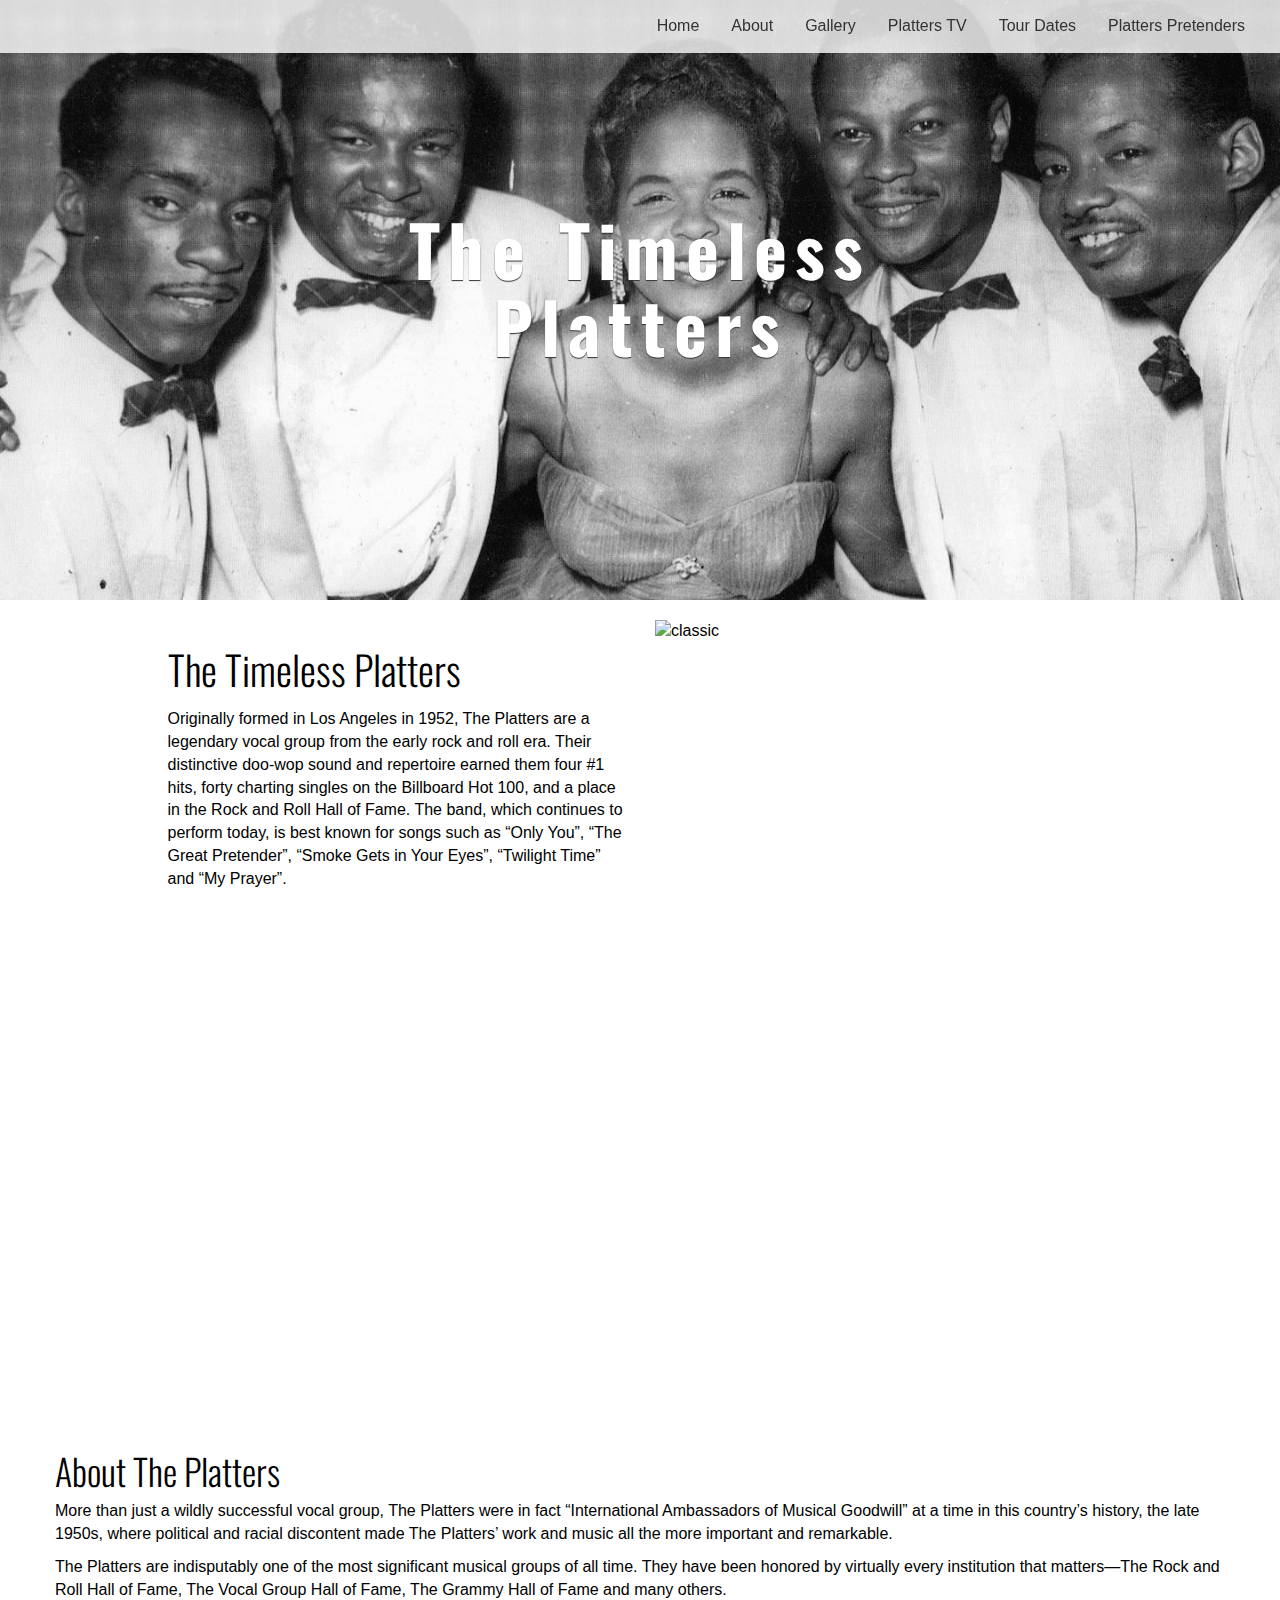
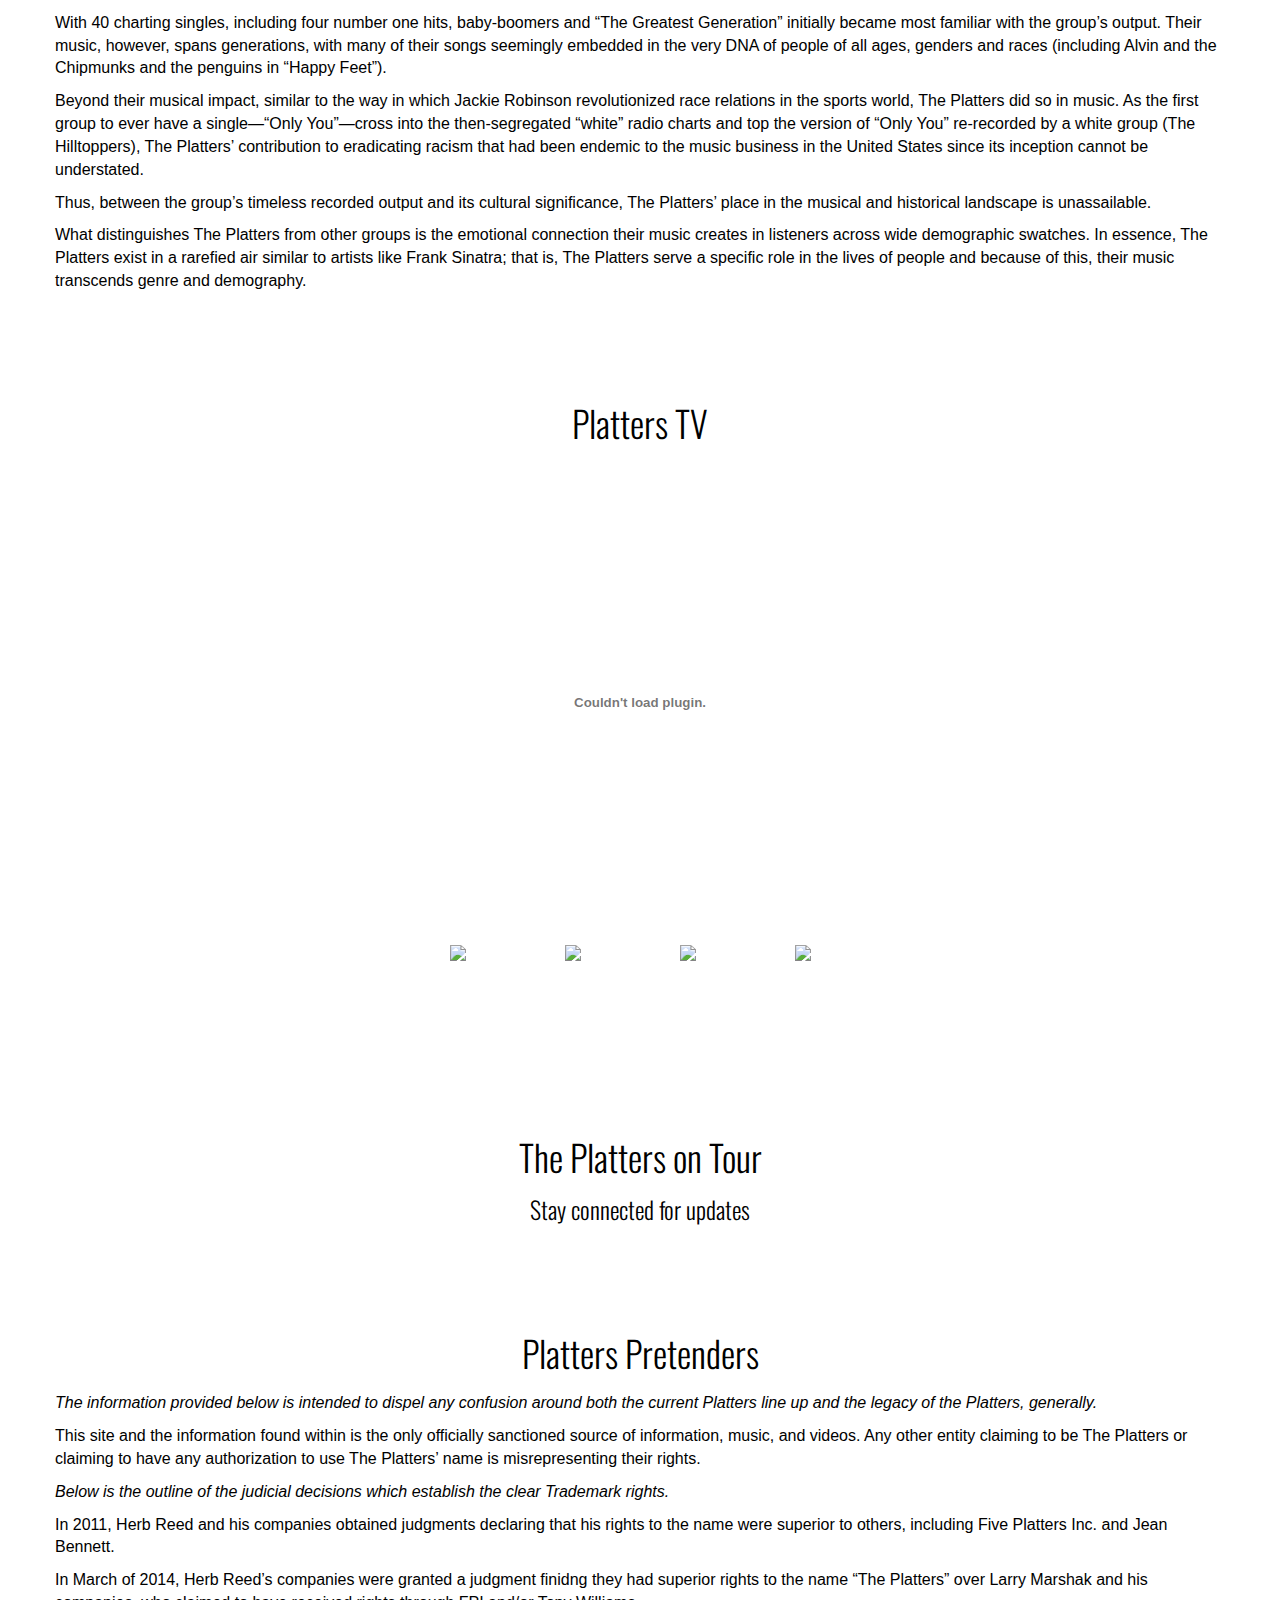
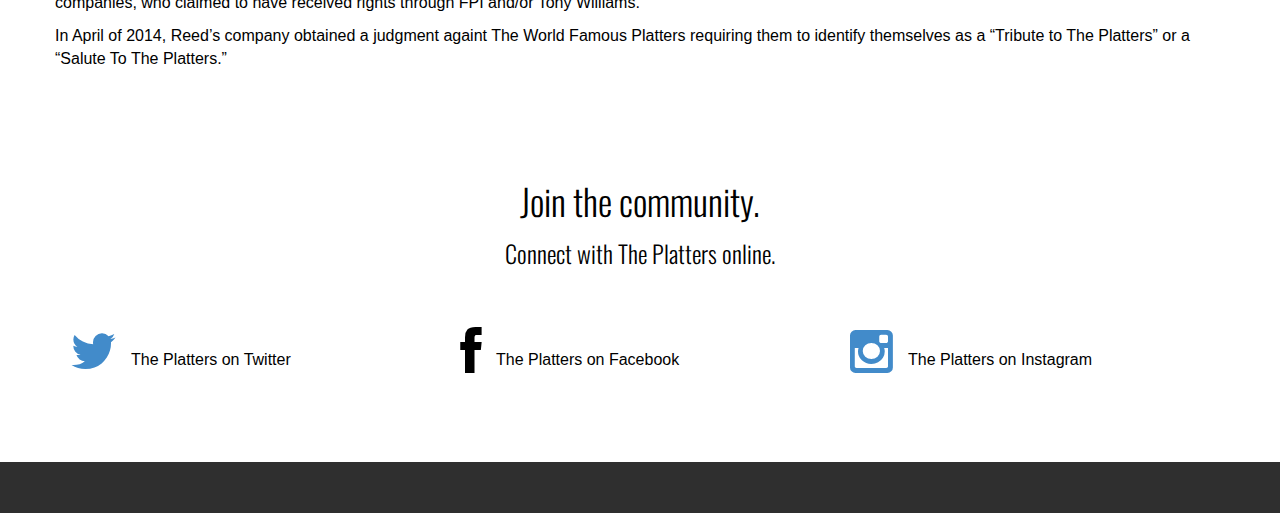
==== commit 61250b2d: "pushes" ====
--- a/index.html
+++ b/index.html
@@ -60,10 +60,13 @@
 	<div id="aboutwrap">
 		<div class="container">
 			<div class="row">
-				<div class="col-md-8 col-md-offset-2 name-desc">
+				<div class="col-md-5 col-md-offset-1 name-desc">
 					<h2>The Timeless Platters</h2>
 						<p>Originally formed in Los Angeles in 1952, The Platters are a legendary vocal group from the early rock and roll era. Their distinctive doo-wop sound and repertoire earned them four #1 hits, forty charting singles on the Billboard Hot 100, and a place in the Rock and Roll Hall of Fame. The band, which continues to perform today, is best known for songs such as “Only You”, “The Great Pretender”, “Smoke Gets in Your Eyes”,  “Twilight Time” and “My Prayer”.</p>
 				</div><! --/col-lg-8-->
+				<div class="col-md-5">
+					<img class="img-responsive" src="assets/img/platters.jpg" alt="classic">
+				</div>
 		
 			</div><!-- /row -->
 		</div><!-- /container -->
--- a/assets/css/style.css
+++ b/assets/css/style.css
@@ -99,7 +99,12 @@
 #navigation > h3 {
 	margin-top: 10px;
 }
-
+#navigation a {
+	color: #333;
+}
+#navigation ul {
+	margin: 0 auto;
+}
 .float-right {
 	float: right;
 }
@@ -110,7 +115,7 @@
    ========================================================================== */
 
 #headerwrap {
-	background: url(../img/back.jpg) no-repeat center top;
+	background: url(../img/0.jpg) no-repeat center top;
 	margin-top: 0px;
 	padding-top:120px;
 	text-align:center;
@@ -137,6 +142,7 @@
 	letter-spacing: 8px;
 	font-size: 70px;
 	font-weight: bold;
+	text-shadow: 0px 1px 1px #333;
 }
 
 /* About Wrap & Conf */
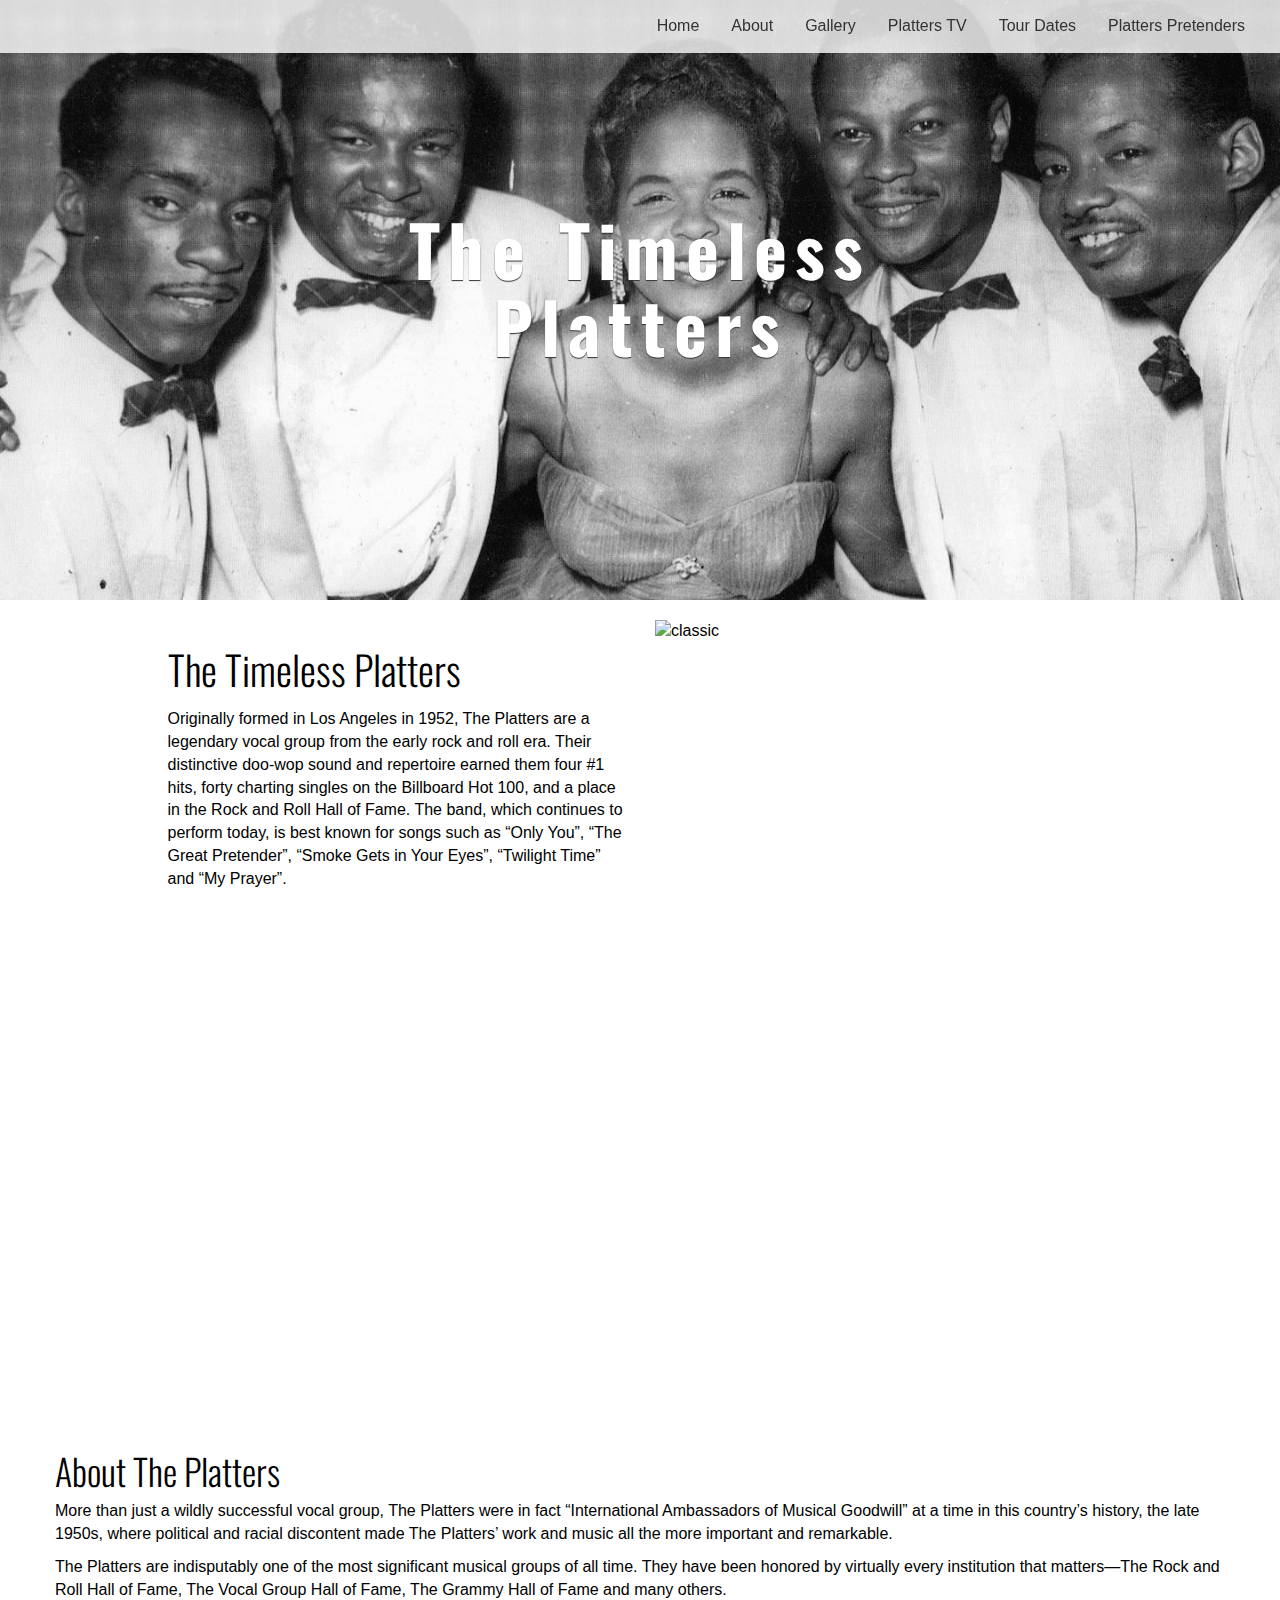
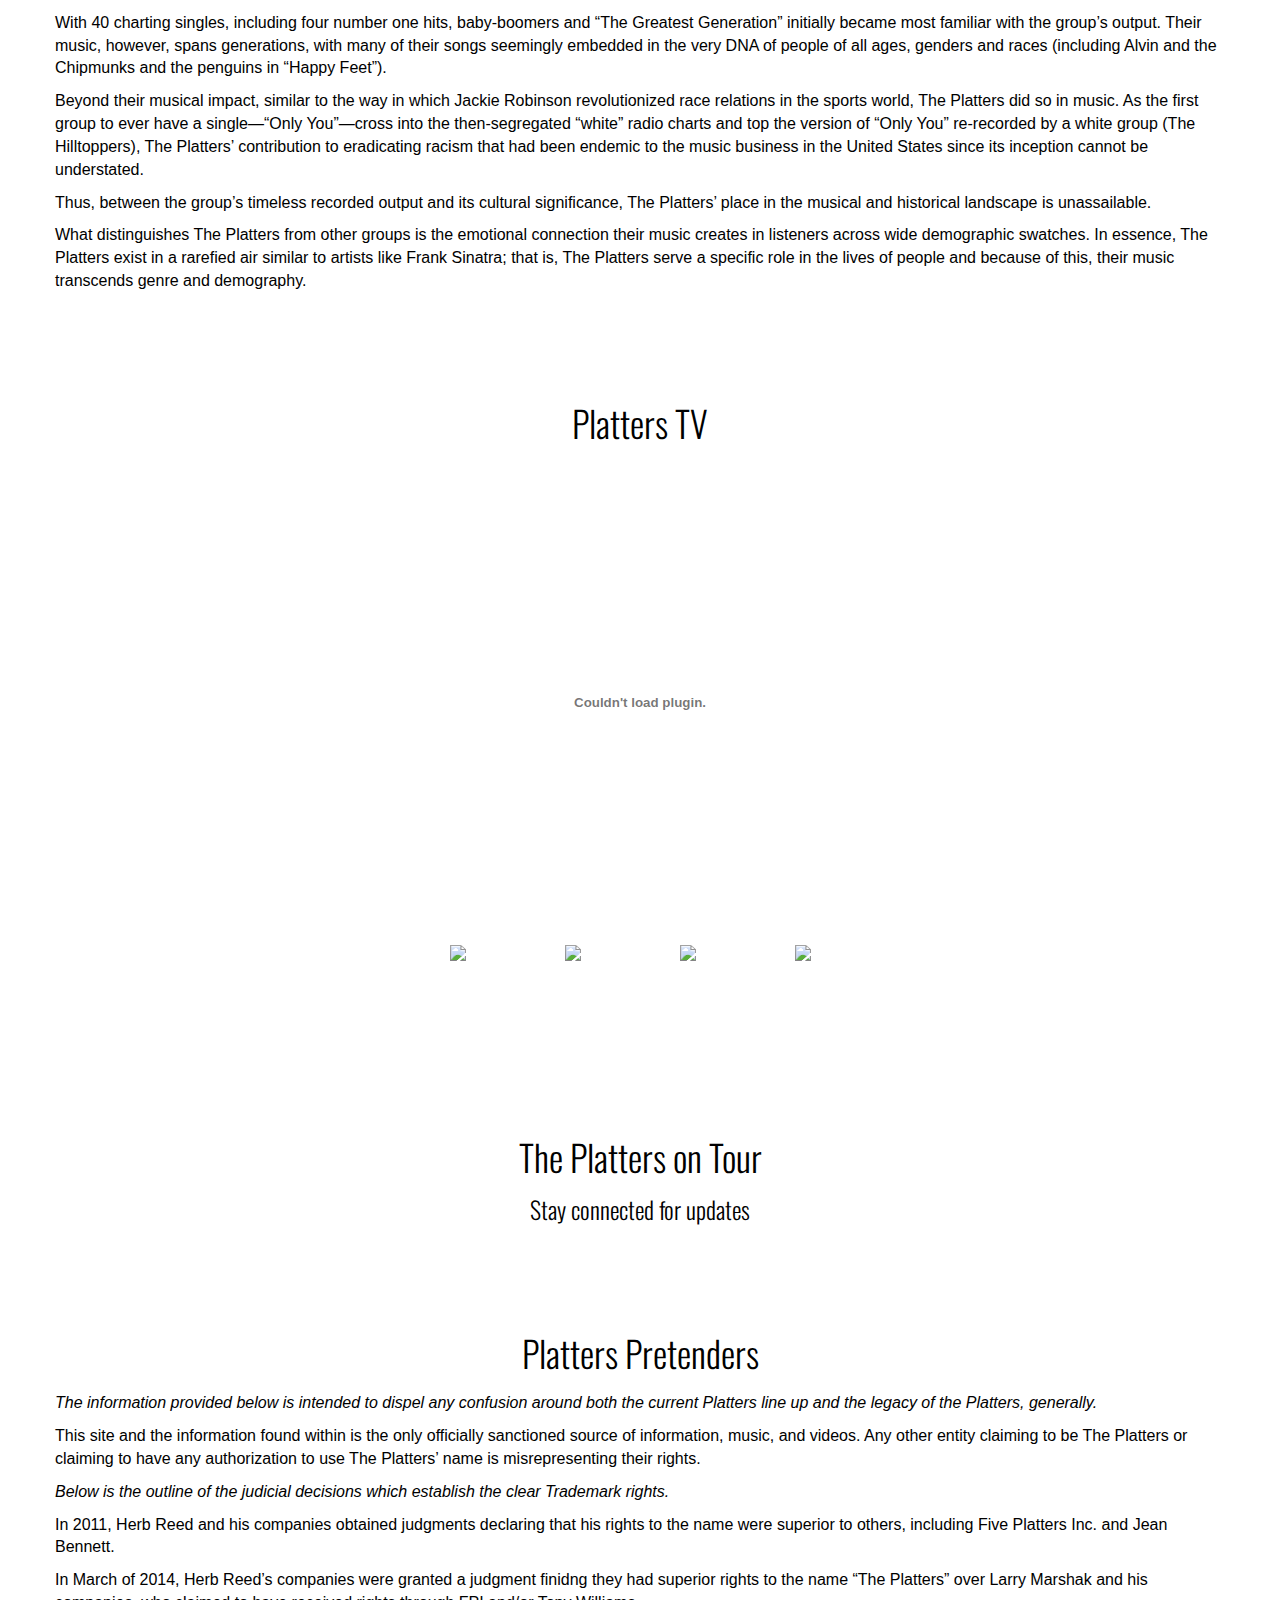
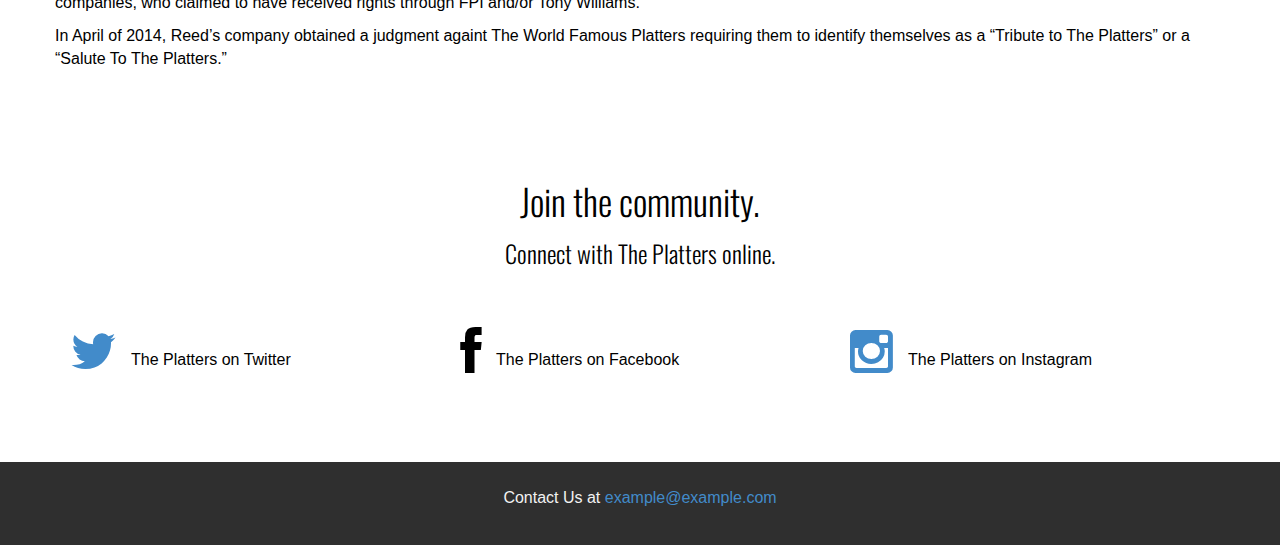
==== commit 344823eb: "changes" ====
--- a/index.html
+++ b/index.html
@@ -182,13 +182,13 @@
 			
 			<div class="row mt">
 				<div class="col-sm-4 service">
-					<a href="https://twitter.com/theplattersnow"><i class="fa fa-twitter"></i></a><br><p>The Platters on Twitter</p>
+					<a href="https://twitter.com/theplattersnow" target="_blank"><i class="fa fa-twitter"></i></a><br><p>The Platters on Twitter</p>
 				</div>
 				<div class="col-sm-4 service">
 					<i class="fa fa-facebook"></i><br><p>The Platters on Facebook</p>
 				</div>
 				<div class="col-sm-4 service">
-					<a href="http://instagram.com/theplattersnow"><i class="fa fa-instagram"></i></a><br><p>The Platters on Instagram</p>
+					<a href="http://instagram.com/theplattersnow" target="_blank"><i class="fa fa-instagram"></i></a><br><p>The Platters on Instagram</p>
 				</div>
 			</div><! --/row -->
 			
@@ -200,16 +200,11 @@
 	<section id="contact" name="contact"></section>
 	
 	<div id="contactwrap">
-		<div class="container">
-			<div class="row">
-				<div class="col-lg-6">
-			
-				</div>
-				
-				<div class="col-lg-6">
-					
-				</div>
-			
+		<div class="container text-center">
+			<div class="row">
+				<div class="col-sm-6 col-sm-offset-3">
+					<p>Contact Us at <a href="">example@example.com</a></p>
+				</div>
 			</div><! --/row -->
 		</div><!-- /container -->
 	</div>
--- a/assets/css/style.css
+++ b/assets/css/style.css
@@ -201,7 +201,6 @@
 #portfoliowrap {
 	display: block;
 	margin-top: 80px;
-	margin-bottom: 80px;
 }
 
 #portfoliowrap h1 {
